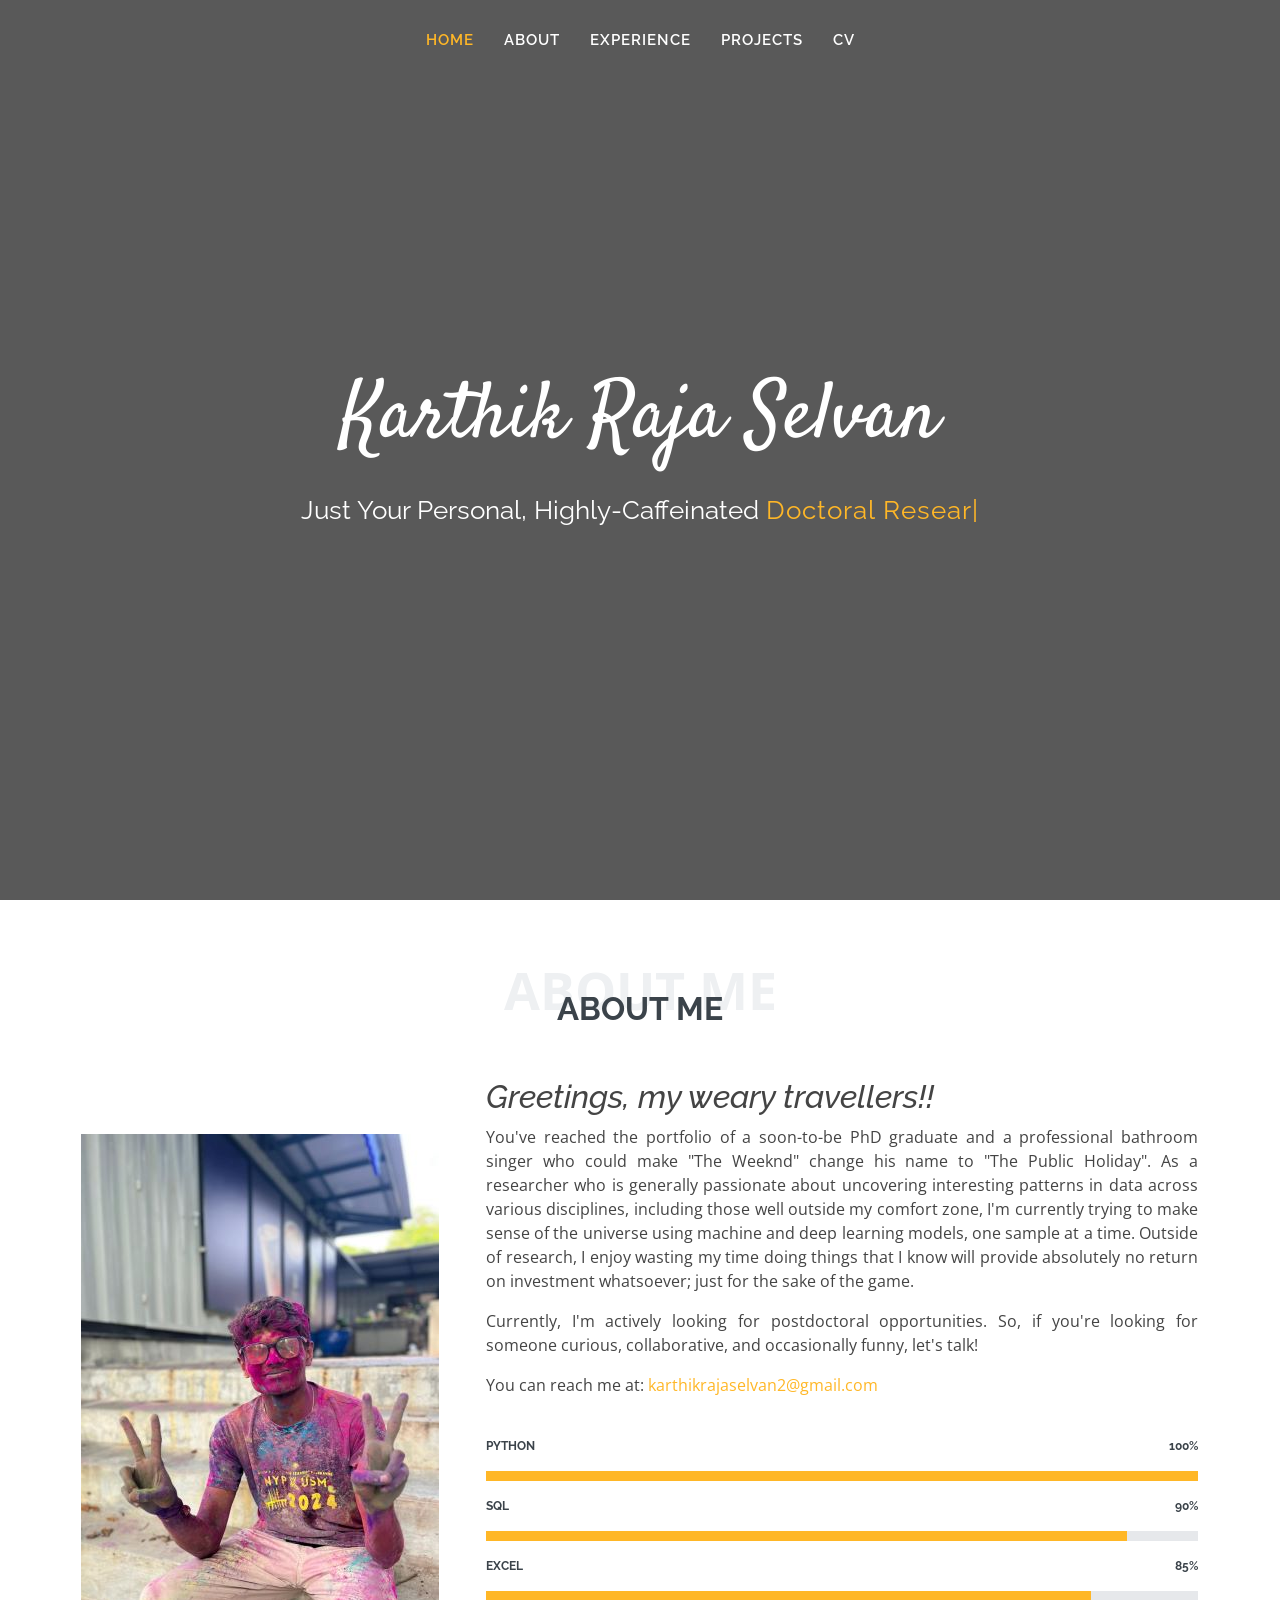
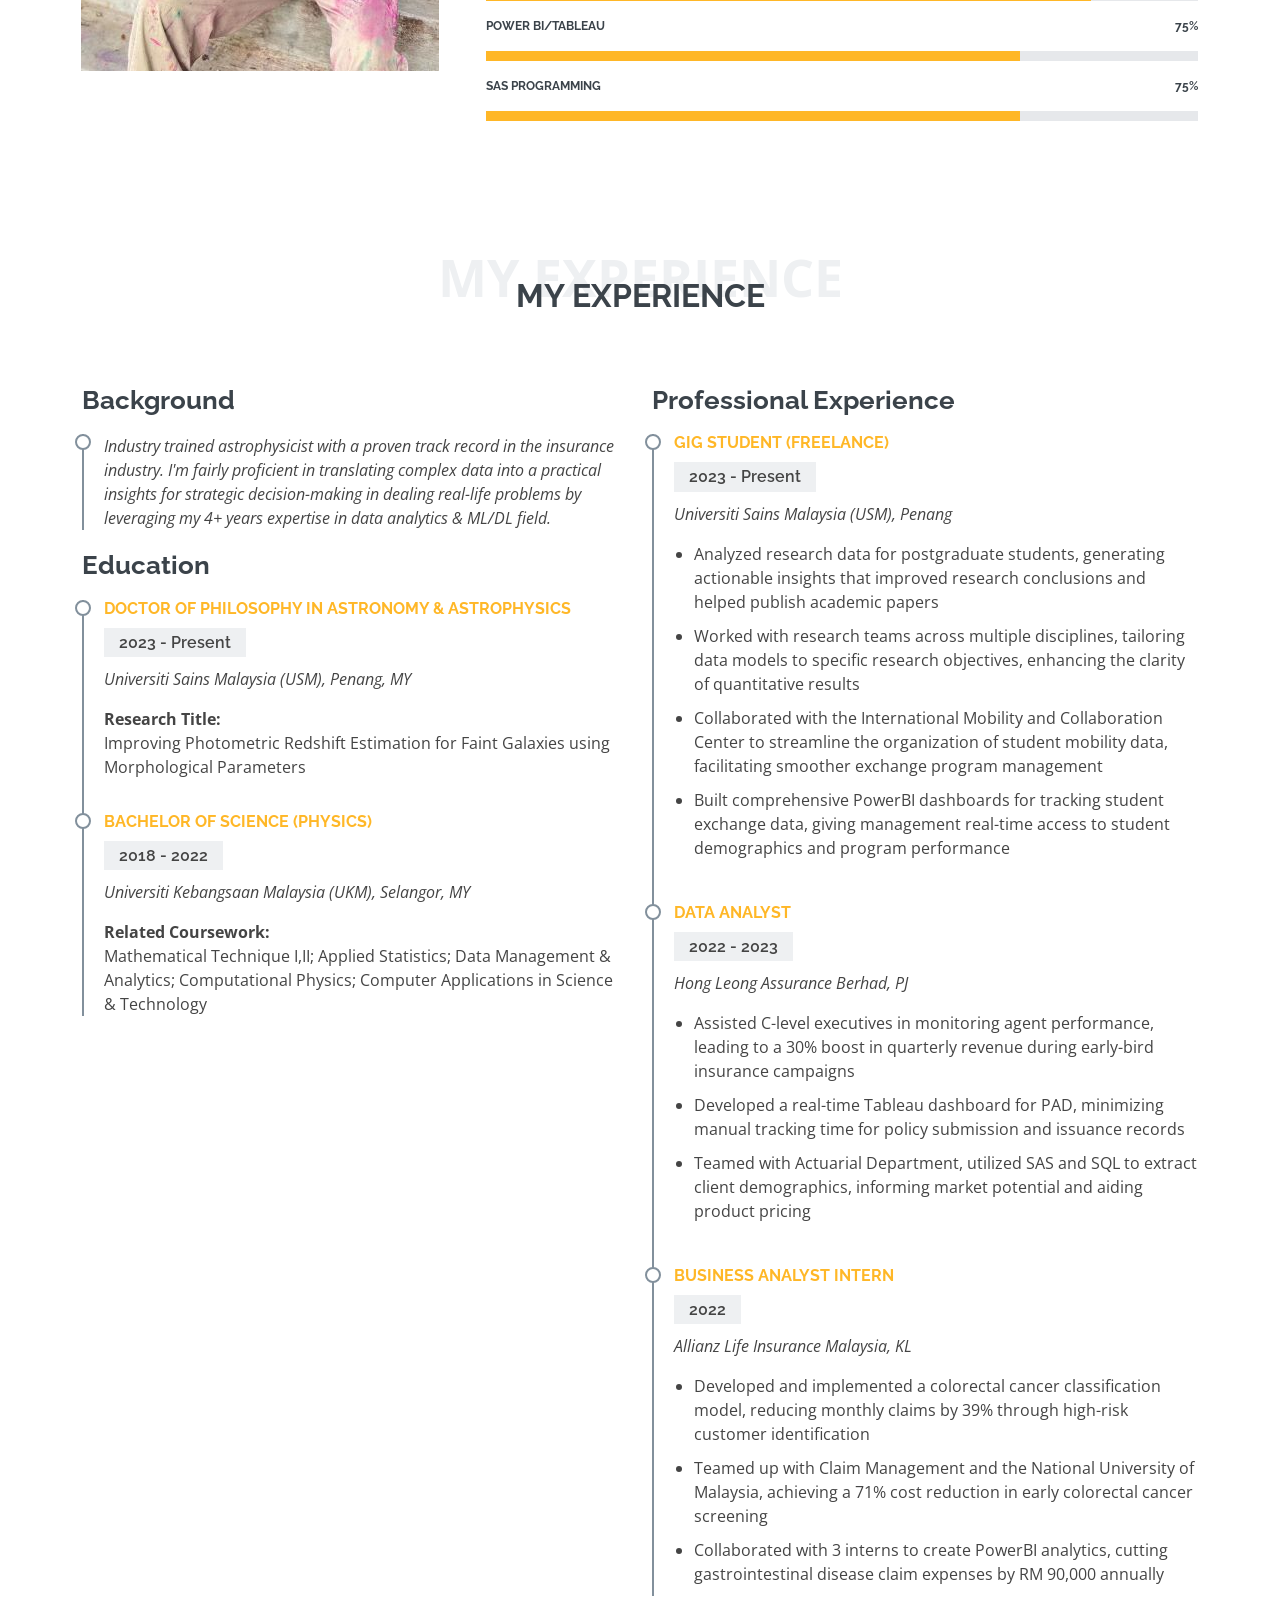
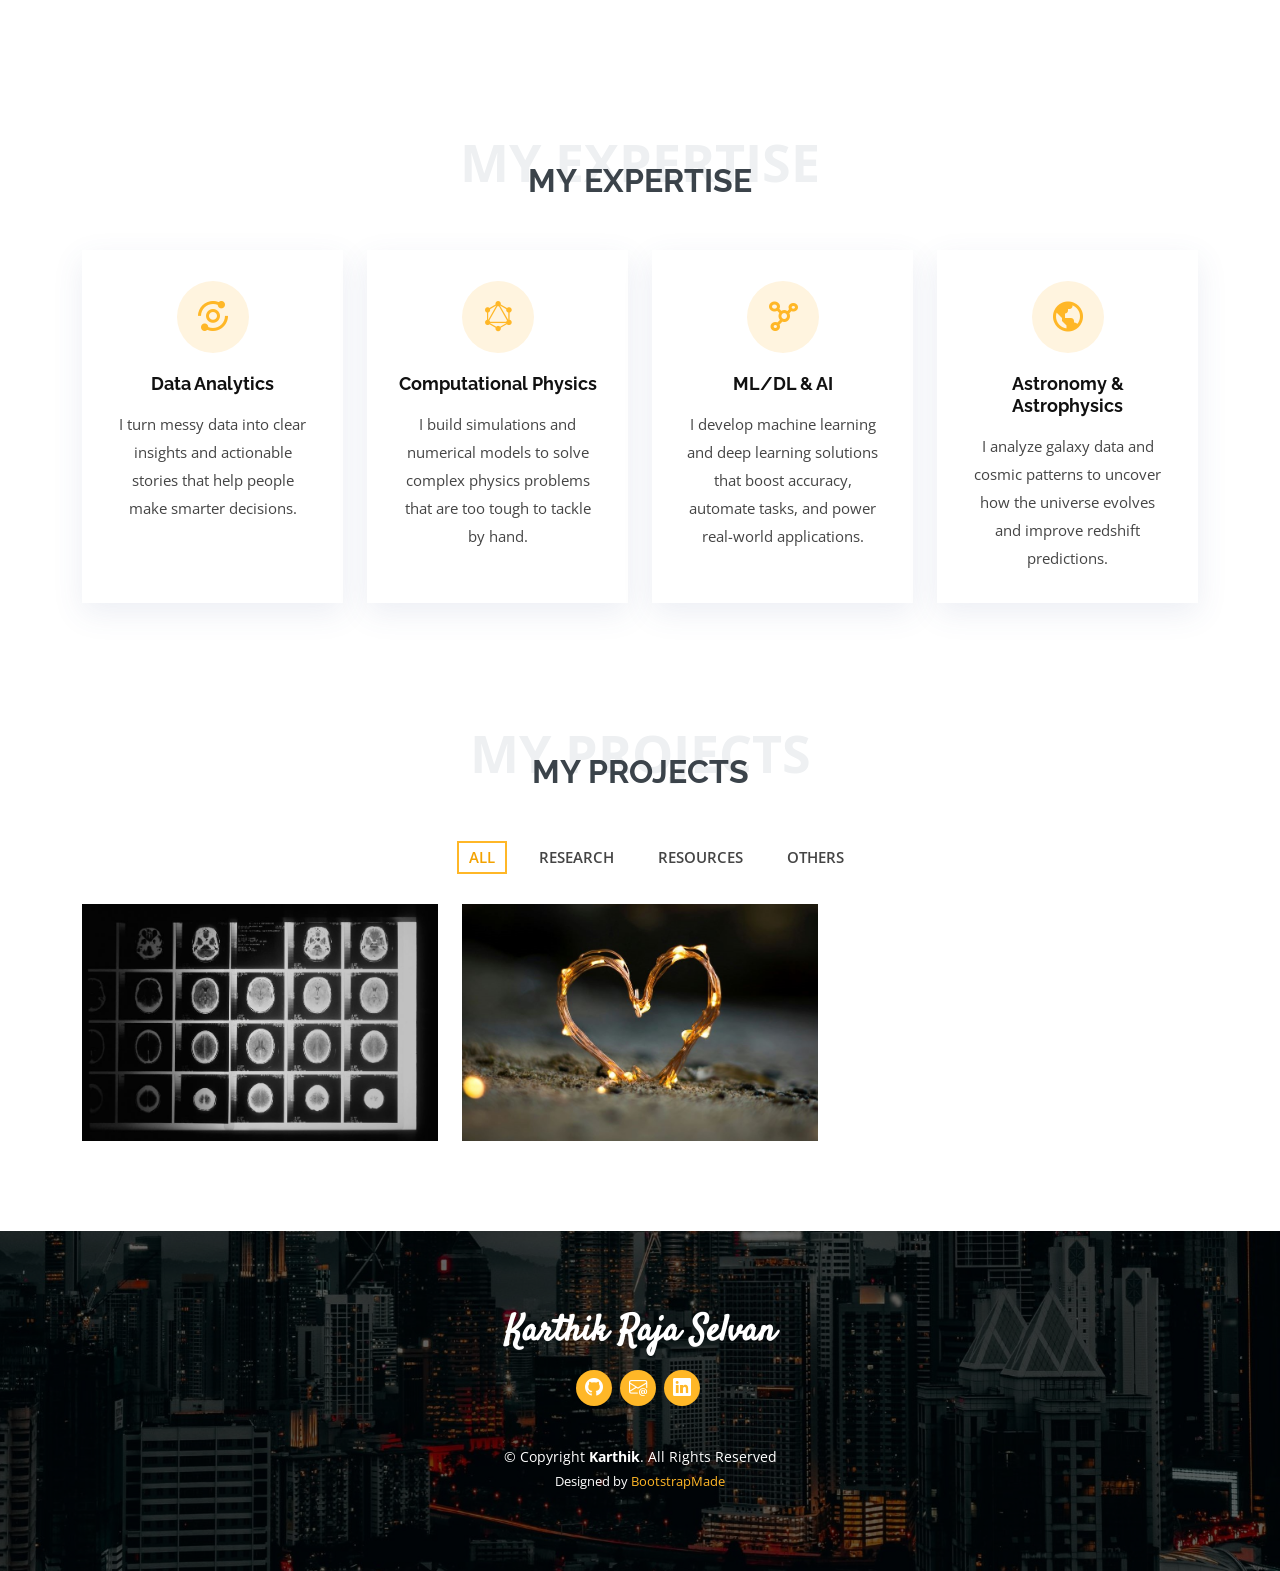
==== index.html @ 3ad4bace "Update index.html" ====
<!DOCTYPE html>
<html lang="en">
<meta charset="UTF-8">

<head>
  <meta charset="utf-8">
  <meta content="width=device-width, initial-scale=1.0" name="viewport">
  <meta name="google-site-verification" content="bXia03rwa2r6gpHGed2LLjZ5F0Co2Wln8gBYJdoSQDE" />

  <title>Karthik Raja Selvan</title>
  <meta name="description" content="Malaysian-born data scientist and astrostatistician specialising in data analysis, machine learning, and numerical modelling across scientific disciplines, particularly astrophysics and cosmology. Explore my research, scientific projects, and current work here.">
  <meta name="author" content="Karthik Raja Selvan">
  <meta name="robots" content="index, follow">

  <link rel="canonical" href="https://karthikraja-selvan.github.io/">
  <meta property="og:title" content="Karthik Raja Selvan | Personal Portfolio">
  <meta property="og:description" content="Explore the research, projects, and professional portfolio of Karthik Raja Selvan.">
  <meta property="og:url" content="https://karthikraja-selvan.github.io/">
  <meta property="og:type" content="website">
  <script type="application/ld+json">
    {
      "@context": "https://schema.org",
      "@type": "Person",
      "name": "Karthik Raja Selvan",
      "url": "https://karthikraja-selvan.github.io/",
      "jobTitle": "Astrophysicist and Data Scientist",
      "description": "Astrophysicist and data scientist specialising in photometric redshift estimation, machine learning, astronomy, and data analytics.",
      "affiliation": {
        "@type": "Organization",
        "name": "Universiti Sains Malaysia"
      },
      "sameAs": ["https://www.linkedin.com/in/karthikrajaselvan/", "https://github.com/KarthikRaja-Selvan"]
    }
  </script>

  <!-- Favicons -->
  <link href="assets/img/favicon.png" rel="icon">
  <link href="assets/img/apple-touch-icon.png" rel="apple-touch-icon">

  <!-- Google Fonts -->
  <link href="https://fonts.googleapis.com/css?family=Open+Sans:300,300i,400,400i,600,600i,700,700i|Raleway:300,300i,400,400i,500,500i,600,600i,700,700i|Satisfy" rel="stylesheet">

  <!-- Vendor CSS Files -->
  <link href="assets/vendor/bootstrap/css/bootstrap.min.css" rel="stylesheet">
  <link href="assets/vendor/bootstrap-icons/bootstrap-icons.css" rel="stylesheet">
  <link href="assets/vendor/boxicons/css/boxicons.min.css" rel="stylesheet">
  <link href="assets/vendor/glightbox/css/glightbox.min.css" rel="stylesheet">
  <link href="assets/vendor/swiper/swiper-bundle.min.css" rel="stylesheet">

  <!-- Template Main CSS File -->
  <link href="assets/css/style.css" rel="stylesheet">

  <!-- =======================================================
  * Template Name: Laura
  * Updated: Sep 18 2023 with Bootstrap v5.3.2
  * Template URL: https://bootstrapmade.com/laura-free-creative-bootstrap-theme/
  * Author: BootstrapMade.com
  * License: https://bootstrapmade.com/license/
  ======================================================== -->
</head>

<body>

  <!-- ======= Header ======= -->
  <header id="header" class="fixed-top d-flex justify-content-center align-items-center header-transparent">

    <nav id="navbar" class="navbar">
      <ul>
        <li><a class="nav-link scrollto active" href="#hero">Home</a></li>
        <li><a class="nav-link scrollto" href="#about">About</a></li>
        <li><a class="nav-link scrollto" href="#resume">Experience</a></li>
        <li><a class="nav-link scrollto " href="#portfolio">Projects</a></li>
        <li><a class="nav-link scrollto" href="forms/Karthik_Raja_Selvan-Academic_CV.pdf" target="_blank">CV</a></li>
        <!--<li class="dropdown"><a href="#"><span>Drop Down</span> <i class="bi bi-chevron-down"></i></a>
          <ul>
            <li><a href="#">Drop Down 1</a></li>
            <li class="dropdown"><a href="#"><span>Deep Drop Down</span> <i class="bi bi-chevron-right"></i></a>
              <ul>
                <li><a href="#">Deep Drop Down 1</a></li>
                <li><a href="#">Deep Drop Down 2</a></li>
                <li><a href="#">Deep Drop Down 3</a></li>
                <li><a href="#">Deep Drop Down 4</a></li>
                <li><a href="#">Deep Drop Down 5</a></li>
              </ul>
            </li>
            <li><a href="#">Drop Down 2</a></li>
            <li><a href="#">Drop Down 3</a></li>
            <li><a href="#">Drop Down 4</a></li>
          </ul>
        </li>-->
        <!--<li><a class="nav-link scrollto" href="#contact">Contact</a></li>-->
      </ul>
      <i class="bi bi-list mobile-nav-toggle"></i>
    </nav><!-- .navbar -->

  </header><!-- End Header -->

  <!-- ======= Hero Section ======= -->
  <section id="hero">
    <div class="hero-container">
      <h1>Karthik Raja Selvan</h1>
      <p>Just Your Personal, Highly-Caffeinated <span class="typed" data-typed-items="Doctoral Researcher, Data Scientist"></span></p>
      <!--<a href="#contact" class="btn-get-started scrollto">Contact Me</a>-->
      <!--<a href="#about" class="btn-scroll scrollto" title="Scroll Down"><i class="bx bx-chevron-down"></i></a>-->
    </div>
  </section><!-- End Hero -->

  <main id="main">

    <!-- ======= About Me Section ======= -->
    <section id="about" class="about">
      <div class="container">

        <div class="section-title">
          <span>About Me</span>
          <h2>About Me</h2>
          <!--<p>Just a slice of my "Life of Pie"</p>-->
        </div>

        <div class="row">
          <div class="image col-lg-4 d-flex align-items-stretch justify-content-center justify-content-lg-start"></div>
          <div class="col-lg-8 d-flex flex-column align-items-stretch">
            <div class="content ps-lg-4 d-flex flex-column justify-content-center">
              <!--<div class="row">
                <div class="col-lg-6">
                  <ul>
                    <li><i class="bi bi-chevron-right"></i> <strong>Name:</strong> <span>Laura Thomso</span></li>
                    <li><i class="bi bi-chevron-right"></i> <strong>Website:</strong> <span>www.example.com</span></li>
                    <li><i class="bi bi-chevron-right"></i> <strong>Phone:</strong> <span>+123 456 7890</span></li>
                    <li><i class="bi bi-chevron-right"></i> <strong>City:</strong> <span>New York, USA</span></li>
                  </ul>
                </div>
                <div class="col-lg-6">
                  <ul>
                    <li><i class="bi bi-chevron-right"></i> <strong>Age:</strong> <span>30</span></li>
                    <li><i class="bi bi-chevron-right"></i> <strong>Degree:</strong> <span>Master</span></li>
                    <li><i class="bi bi-chevron-right"></i> <strong>PhEmailone:</strong> <span>email@example.com</span></li>
                    <li><i class="bi bi-chevron-right"></i> <strong>Freelance:</strong> <span>Available</span></li>
                  </ul>
                </div>
              </div>-->
              <div style="text-align: justify;">
                <h2 style="text-align: left; font-style: italic;">Greetings, my weary travellers!!</h2>
                <p>
                  You've reached the portfolio of a soon-to-be PhD graduate and a professional bathroom singer who could make "The Weeknd" change his name to "The Public Holiday". 
                  As a researcher who is generally passionate about uncovering interesting patterns in data across various disciplines, including those well outside my comfort zone, 
                  I'm currently trying to make sense of the universe using machine and deep learning models, one sample at a time. 
                  Outside of research, I enjoy wasting my time doing things that I know will provide absolutely no return on investment whatsoever; just for the sake of the game.
                </p>
                
                <p>
                  Currently, I'm actively looking for postdoctoral opportunities. So, if you're looking for someone curious, collaborative, and occasionally funny, let's talk!
                </p>
                
                <p>
                  You can reach me at:
                  <a href="mailto:karthikrajaselvan2@gmail.com">
                    karthikrajaselvan2@gmail.com
                  </a>
                </p>
              </div>
              <!--<div class="row mt-n4">
                <div class="col-md-6 mt-5 d-md-flex align-items-md-stretch">
                  <div class="count-box">
                    <i class="bi bi-emoji-smile" style="color: #20b38e;"></i>
                    <span data-purecounter-start="0" data-purecounter-end="232" data-purecounter-duration="1" class="purecounter"></span>
                    <p><strong>Happy Clients</strong> consequuntur voluptas nostrum aliquid ipsam architecto ut.</p>
                  </div>
                </div>

                <div class="col-md-6 mt-5 d-md-flex align-items-md-stretch">
                  <div class="count-box">
                    <i class="bi bi-journal-richtextr" style="color: #8a1ac2;"></i>
                    <span data-purecounter-start="0" data-purecounter-end="521" data-purecounter-duration="1" class="purecounter"></span>
                    <p><strong>Projects</strong> adipisci atque cum quia aspernatur totam laudantium et quia dere tan</p>
                  </div>
                </div>

                <div class="col-md-6 mt-5 d-md-flex align-items-md-stretch">
                  <div class="count-box">
                    <i class="bi bi-clock" style="color: #2cbdee;"></i>
                    <span data-purecounter-start="0" data-purecounter-end="18" data-purecounter-duration="1" class="purecounter"></span>
                    <p><strong>Years of experience</strong> aut commodi quaerat modi aliquam nam ducimus aut voluptate non vel</p>
                  </div>
                </div>

                <div class="col-md-6 mt-5 d-md-flex align-items-md-stretch">
                  <div class="count-box">
                    <i class="bi bi-award" style="color: #ffb459;"></i>
                    <span data-purecounter-start="0" data-purecounter-end="16" data-purecounter-duration="1" class="purecounter"></span>
                    <p><strong>Awards</strong> rerum asperiores dolor alias quo reprehenderit eum et nemo pad der</p>
                  </div>
                </div>
              </div>-->
            </div><!-- End .content-->

            <div class="skills-content ps-lg-4">
              <div class="progress">
                <span class="skill">Python <i class="val">100%</i></span>
                <div class="progress-bar-wrap">
                  <div class="progress-bar" role="progressbar" aria-valuenow="100" aria-valuemin="0" aria-valuemax="100"></div>
                </div>
              </div>

              <div class="progress">
                <span class="skill">SQL <i class="val">90%</i></span>
                <div class="progress-bar-wrap">
                  <div class="progress-bar" role="progressbar" aria-valuenow="90" aria-valuemin="0" aria-valuemax="100"></div>
                </div>
              </div>

              <div class="progress">
                <span class="skill">Excel <i class="val">85%</i></span>
                <div class="progress-bar-wrap">
                  <div class="progress-bar" role="progressbar" aria-valuenow="85" aria-valuemin="0" aria-valuemax="100"></div>
                </div>
              </div>

              <div class="progress">
                <span class="skill">Power BI/Tableau <i class="val">75%</i></span>
                <div class="progress-bar-wrap">
                  <div class="progress-bar" role="progressbar" aria-valuenow="75" aria-valuemin="0" aria-valuemax="100"></div>
                </div>
              </div>

              <div class="progress">
                <span class="skill">SAS Programming <i class="val">75%</i></span>
                <div class="progress-bar-wrap">
                  <div class="progress-bar" role="progressbar" aria-valuenow="75" aria-valuemin="0" aria-valuemax="100"></div>
                </div>
              </div>
            </div>

          </div>
        </div>

      </div>
    </section><!-- End About Me Section -->

    <!-- ======= My Resume Section ======= -->
    <section id="resume" class="resume">
      <div class="container">

        <div class="section-title">
          <span>My Experience</span>
          <h2>My Experience</h2>
          <!--<p>Sit sint consectetur velit quisquam cupiditate impedit suscipit alias</p>-->
        </div>

        <div class="row">
          <div class="col-lg-6">
            <h3 class="resume-title">Background</h3>
            <div class="resume-item pb-0">
              <h4></h4>
              <p><em>Industry trained astrophysicist with a proven track record in the insurance industry.
                I'm fairly proficient in translating complex data into a practical insights for strategic decision-making 
                in dealing real-life problems by leveraging my 4+ years expertise in data analytics & ML/DL field.
              </em></p>
              <p>
              <!--<ul>
                <li>Portland par 127,Orlando, FL</li>
                <li>(123) 456-7891</li>
                <li>alice.barkley@example.com</li>
              </ul>-->
              </p>
            </div>

            <h3 class="resume-title">Education</h3>
            <div class="resume-item">
              <h4>Doctor of Philosophy in Astronomy &amp; Astrophysics</h4>
              <h5>2023 - Present</h5>
              <p><em>Universiti Sains Malaysia (USM), Penang, MY</em></p>
              <p><b>Research Title: </b><br>Improving Photometric Redshift Estimation for Faint Galaxies using Morphological Parameters</p>
            </div>
            <div class="resume-item">
              <h4>Bachelor of Science (Physics)</h4>
              <h5>2018 - 2022</h5>
              <p><em>Universiti Kebangsaan Malaysia (UKM), Selangor, MY</em></p>
              <p><b>Related Coursework: </b><br>Mathematical Technique I,II; Applied Statistics; Data Management & Analytics; Computational Physics; Computer Applications in Science & Technology</p>
            </div>
          </div>
          <div class="col-lg-6">
            <h3 class="resume-title">Professional Experience</h3>
            <div class="resume-item">
              <h4>Gig Student (Freelance)</h4>
              <h5>2023 - Present</h5>
              <p><em>Universiti Sains Malaysia (USM), Penang</em></p>
              <p>
              <ul>
                <li>Analyzed research data for postgraduate students, generating actionable insights that improved research conclusions and helped publish academic papers</li>
                <li>Worked with research teams across multiple disciplines, tailoring data models to specific research objectives, enhancing the clarity of quantitative results</li>
                <li>Collaborated with the International Mobility and Collaboration Center to streamline the organization of student mobility data, facilitating smoother exchange program management</li>
                <li>Built comprehensive PowerBI dashboards for tracking student exchange data, giving management real-time access to student demographics and program performance</li>
              </ul>
              </p>
            </div>
            <div class="resume-item">
              <h4>Data Analyst</h4>
              <h5>2022 - 2023</h5>
              <p><em>Hong Leong Assurance Berhad, PJ</em></p>
              <p>
              <ul>
                <li>Assisted C-level executives in monitoring agent performance, leading to a 30% boost in quarterly revenue during early-bird insurance campaigns</li>
                <li>Developed a real-time Tableau dashboard for PAD, minimizing manual tracking time for policy submission and issuance records</li>
                <li>Teamed with Actuarial Department, utilized SAS and SQL to extract client demographics, informing market potential and aiding product pricing</li>
                <!--<li>Oversee the efficient use of production project budgets ranging from $2,000 - $25,000</li>-->
              </ul>
              </p>
            </div>
            <div class="resume-item">
              <h4>Business Analyst Intern</h4>
              <h5>2022</h5>
              <p><em>Allianz Life Insurance Malaysia, KL</em></p>
              <p>
              <ul>
                <li>Developed and implemented a colorectal cancer classification model, reducing monthly claims by 39% through high-risk customer identification</li>
                <li>Teamed up with Claim Management and the National University of Malaysia, achieving a 71% cost reduction in early colorectal cancer screening</li>
                <li>Collaborated with 3 interns to create PowerBI analytics, cutting gastrointestinal disease claim expenses by RM 90,000 annually</li>
                <!--<li>Created 4+ design presentations and proposals a month for clients and account managers</li>-->
              </ul>
              </p>
            </div>
          </div>
        </div>

      </div>
    </section><!-- End My Resume Section -->

    <!-- ======= My Services Section ======= -->
    <section id="services" class="services">
      <div class="container">

        <div class="section-title">
          <span>My Expertise</span>
          <h2>My Expertise</h2>
          <!--<p>What do I Offer?</p>-->
        </div>

        <div class="row">
          <div class="col-md-6 col-lg-3 d-flex align-items-stretch mb-5 mb-lg-0">
            <div class="icon-box">
              <div class="icon"><i class="bx bx-analyse"></i></div> 
              <h4 class="title"><a href="">Data Analytics</a></h4>
              <p class="description">I turn messy data into clear insights and actionable stories that help people make smarter decisions.</p>
            </div>
          </div>

          <div class="col-md-6 col-lg-3 d-flex align-items-stretch mb-5 mb-lg-0">
            <div class="icon-box">
              <div class="icon"><i class="bx bxl-graphql"></i></div>
              <h4 class="title"><a href="">Computational Physics </a></h4>
              <p class="description">I build simulations and numerical models to solve complex physics problems that are too tough to tackle by hand.</p>
            </div>
          </div>

          <div class="col-md-6 col-lg-3 d-flex align-items-stretch mb-5 mb-lg-0">
            <div class="icon-box">
              <div class="icon"><i class="bx bx-network-chart"></i></div>
              <h4 class="title"><a href="">ML/DL & AI</a></h4>
              <p class="description">I develop machine learning and deep learning solutions that boost accuracy, automate tasks, and power real-world applications.</p>
            </div>
          </div>

          <div class="col-md-6 col-lg-3 d-flex align-items-stretch mb-5 mb-lg-0">
            <div class="icon-box">
              <div class="icon"><i class="bx bx-world"></i></div>
              <h4 class="title"><a href="">Astronomy & Astrophysics</a></h4>
              <p class="description">I analyze galaxy data and cosmic patterns to uncover how the universe evolves and improve redshift predictions.</p>
            </div>
          </div>

        </div>

      </div>
    </section><!-- End My Services Section -->

   
    <!-- ======= My Portfolio Section ======= -->
    <section id="portfolio" class="portfolio">
      <div class="container">

        <div class="section-title">
          <span>My Projects</span>
          <h2>My Projects</h2>
          <!--<p>Take a look at my recent work</p>-->
        </div>

        <ul id="portfolio-flters" class="d-flex justify-content-center">
          <li data-filter="*" class="filter-active">All</li>
          <li data-filter=".filter-research">Research</li>
          <li data-filter=".filter-ml">Resources</li>
          <!--<li data-filter=".filter-dashboard">Dashboard</li>-->
          <li data-filter=".filter-fun">Others</li>
        </ul>

        <div class="row portfolio-container">

          <div class="col-lg-4 col-md-6 portfolio-item filter-research">
            <div class="portfolio-img"><img src="assets/img/portfolio/colorectal_cancer.jpg" class="img-fluid" alt=""></div>
            <div class="portfolio-info"><a href="assets/documents/Colorectal_cancer_Allianz_project.pdf" target="_blank">
              <h4>Colorectal Cancer Detection</h4>
              <p>This is the report/presentation slide of my project I did at Allianz as a data science intern and won the "Best Presentation" award from the CEO of Allianz Life Insurance.</p>
            </a>
            </div>
          </div>

          <!--<div class="col-lg-4 col-md-6 portfolio-item filter-research">
            <div class="portfolio-img"><img src="assets/img/portfolio/galaxy.jpg" class="img-fluid" alt=""></div>
            <div class="portfolio-info"><a href="https://github.com/KarthikRaja-Selvan/Photo-z-Estimation-on-SDSS-MGS" target="_blank">
              <h4>Photo-z Estimation on SDSS MGS Data</h4>
              <p>Photo-z estimation using SDSS galaxy data with RandomForest, exploring bands, magnitude errors, and morphology.</p>
            </a>
            </div>
          </div>

          <div class="col-lg-4 col-md-6 portfolio-item filter-dashboard">
            <div class="portfolio-img"><img src="assets/img/portfolio/hr.jpg" class="img-fluid" alt=""></div>
            <div class="portfolio-info"><a href="https://github.com/KarthikRaja-Selvan/IBM-HR-Analytics-Employee-Attrition-Performance" target="_blank">
              <h4>IBM HR Analytics Employee Attrition & Performance</h4>
              <p>Developed an Excel dashboard analyzing employee attrition using IBM HR Analytics dataset from Kaggle.</p>
            </a>
            </div>
          </div>

          <div class="col-lg-4 col-md-6 portfolio-item filter-ml">
            <div class="portfolio-img"><img src="assets/img/portfolio/monet.jpg" class="img-fluid" alt=""></div>
            <div class="portfolio-info"><a href="https://github.com/KarthikRaja-Selvan/MonetGAN" target="_blank">
              <h4>MonetGAN: Monet-esque Masterpieces with CycleGAN</h4>
              <p>Developed a CycleGAN model that transforms ordinary images into stunning Monet-style paintings.</p>
            </a>
            </div>
          </div>-->

          <div class="col-lg-4 col-md-6 portfolio-item filter-fun">
            <div class="portfolio-img"><img src="assets/img/portfolio/myvalentine.jpg" class="img-fluid" alt=""></div>
            <div class="portfolio-info"><a href="https://rawcdn.githack.com/KarthikRaja-Selvan/myvalentine/c1f522cc73ea207ccf0f157c1602349a24655e78/index.html" target="_blank">
              <h4>My Valentine</h4>
              <p>I've meticulously cloned this website to impress my crush on Valentine's Day. She loved the website (but not me &#128546)</p>
            </a>
            </div>
          </div>

          <!--<div class="col-lg-4 col-md-6 portfolio-item filter-web">
            <div class="portfolio-img"><img src="assets/img/portfolio/myvalentine.jpg" class="img-fluid" alt=""></div>
            <div class="portfolio-info"><a href="https://shorturl.at/ID51" target="_blank">
              <h4>My Valentine</h4>
              <p>Inspired from @mewtru, I've meticulously cloned this website to impress my crush on Valentine's day. Long story short, she loved the website (but not me &#128546)</p>
            </a>
            </div>
          </div>-->

          <!--<div class="col-lg-4 col-md-6 portfolio-item filter-web">
            <div class="portfolio-img"><img src="assets/img/portfolio/portfolio-5.jpg" class="img-fluid" alt=""></div>
            <div class="portfolio-info">
              <h4>Web 2</h4>
              <p>Web</p>
              <a href="assets/img/portfolio/portfolio-5.jpg" data-gallery="portfolioGallery" class="portfolio-lightbox preview-link" title="Web 2"><i class="bx bx-plus"></i></a>
              <a href="portfolio-details.html" class="details-link" title="More Details"><i class="bx bx-link"></i></a>
            </div>
          </div>-->

          <!--<div class="col-lg-4 col-md-6 portfolio-item filter-app">
            <div class="portfolio-img"><img src="assets/img/portfolio/portfolio-6.jpg" class="img-fluid" alt=""></div>
            <div class="portfolio-info">
              <h4>App 3</h4>
              <p>App</p>
              <a href="assets/img/portfolio/portfolio-6.jpg" data-gallery="portfolioGallery" class="portfolio-lightbox preview-link" title="App 3"><i class="bx bx-plus"></i></a>
              <a href="portfolio-details.html" class="details-link" title="More Details"><i class="bx bx-link"></i></a>
            </div>
          </div>-->

          <!--<div class="col-lg-4 col-md-6 portfolio-item filter-card">
            <div class="portfolio-img"><img src="assets/img/portfolio/portfolio-7.jpg" class="img-fluid" alt=""></div>
            <div class="portfolio-info">
              <h4>Card 1</h4>
              <p>Card</p>
              <a href="assets/img/portfolio/portfolio-7.jpg" data-gallery="portfolioGallery" class="portfolio-lightbox preview-link" title="Card 1"><i class="bx bx-plus"></i></a>
              <a href="portfolio-details.html" class="details-link" title="More Details"><i class="bx bx-link"></i></a>
            </div>
          </div>-->

          <!--<div class="col-lg-4 col-md-6 portfolio-item filter-card">
            <div class="portfolio-img"><img src="assets/img/portfolio/portfolio-8.jpg" class="img-fluid" alt=""></div>
            <div class="portfolio-info">
              <h4>Card 3</h4>
              <p>Card</p>
              <a href="assets/img/portfolio/portfolio-8.jpg" data-gallery="portfolioGallery" class="portfolio-lightbox preview-link" title="Card 3"><i class="bx bx-plus"></i></a>
              <a href="portfolio-details.html" class="details-link" title="More Details"><i class="bx bx-link"></i></a>
            </div>
          </div>-->

          <!--<div class="col-lg-4 col-md-6 portfolio-item filter-web">
            <div class="portfolio-img"><img src="assets/img/portfolio/portfolio-9.jpg" class="img-fluid" alt=""></div>
            <div class="portfolio-info">
              <h4>Web 3</h4>
              <p>Web</p>
              <a href="assets/img/portfolio/portfolio-9.jpg" data-gallery="portfolioGallery" class="portfolio-lightbox preview-link" title="Web 3"><i class="bx bx-plus"></i></a>
              <a href="portfolio-details.html" class="details-link" title="More Details"><i class="bx bx-link"></i></a>
            </div>
          </div>-->

        </div>

      </div>
    </section><!-- End My Portfolio Section -->

     <!-- ======= Testimonials Section ======= 
     <section id="testimonials" class="testimonials">
      <div class="container position-relative">

        <div class="testimonials-slider swiper" data-aos="fade-up" data-aos-delay="100">
          <div class="swiper-wrapper">-->

            <!--<div class="swiper-slide">
              <div class="testimonial-item">
                <img src="assets/img/testimonials/testimonials-1.jpg" class="testimonial-img" alt="">
                <h3>Saul Goodman</h3>
                <h4>Ceo &amp; Founder</h4>
                <p>
                  <i class="bx bxs-quote-alt-left quote-icon-left"></i>
                  Proin iaculis purus consequat sem cure digni ssim donec porttitora entum suscipit rhoncus. Accusantium quam, ultricies eget id, aliquam eget nibh et. Maecen aliquam, risus at semper.
                  <i class="bx bxs-quote-alt-right quote-icon-right"></i>
                </p>
              </div>
            </div> End testimonial item -->

            <!--<div class="swiper-slide">
              <div class="testimonial-item">
                <img src="assets/img/testimonials/testimonials-2.jpg" class="testimonial-img" alt="">
                <h3>Sara Wilsson</h3>
                <h4>Designer</h4>
                <p>
                  <i class="bx bxs-quote-alt-left quote-icon-left"></i>
                  Export tempor illum tamen malis malis eram quae irure esse labore quem cillum quid cillum eram malis quorum velit fore eram velit sunt aliqua noster fugiat irure amet legam anim culpa.
                  <i class="bx bxs-quote-alt-right quote-icon-right"></i>
                </p>
              </div>
            </div> End testimonial item -->

            <!--<div class="swiper-slide">
              <div class="testimonial-item">
                <img src="assets/img/testimonials/testimonials-3.jpg" class="testimonial-img" alt="">
                <h3>Jena Karlis</h3>
                <h4>Store Owner</h4>
                <p>
                  <i class="bx bxs-quote-alt-left quote-icon-left"></i>
                  Enim nisi quem export duis labore cillum quae magna enim sint quorum nulla quem veniam duis minim tempor labore quem eram duis noster aute amet eram fore quis sint minim.
                  <i class="bx bxs-quote-alt-right quote-icon-right"></i>
                </p>
              </div>
            </div> End testimonial item -->

            <!--<div class="swiper-slide">
              <div class="testimonial-item">
                <img src="assets/img/testimonials/testimonials-4.jpg" class="testimonial-img" alt="">
                <h3>Matt Brandon</h3>
                <h4>Freelancer</h4>
                <p>
                  <i class="bx bxs-quote-alt-left quote-icon-left"></i>
                  Fugiat enim eram quae cillum dolore dolor amet nulla culpa multos export minim fugiat minim velit minim dolor enim duis veniam ipsum anim magna sunt elit fore quem dolore labore illum veniam.
                  <i class="bx bxs-quote-alt-right quote-icon-right"></i>
                </p>
              </div>
            </div> End testimonial item -->

            <!--<div class="swiper-slide">
              <div class="testimonial-item">
                <img src="assets/img/testimonials/testimonials-5.jpg" class="testimonial-img" alt="">
                <h3>John Larson</h3>
                <h4>Entrepreneur</h4>
                <p>
                  <i class="bx bxs-quote-alt-left quote-icon-left"></i>
                  Quis quorum aliqua sint quem legam fore sunt eram irure aliqua veniam tempor noster veniam enim culpa labore duis sunt culpa nulla illum cillum fugiat legam esse veniam culpa fore nisi cillum quid.
                  <i class="bx bxs-quote-alt-right quote-icon-right"></i>
                </p>
              </div>
            </div> End testimonial item -->

          <!--</div>
          <div class="swiper-pagination"></div>
        </div>

      </div>
    </section> End Testimonials Section -->

    <!-- ======= Pricing Section ======= 
    <section id="pricing" class="pricing">
      <div class="container">

        <div class="section-title">
          <span>Pricing</span>
          <h2>Pricing</h2>
          <p>Sit sint consectetur velit quisquam cupiditate impedit suscipit alias</p>
        </div>

        <div class="row">

          <div class="col-lg-3 col-md-6">
            <div class="box">
              <h3>Free</h3>
              <h4><sup>$</sup>0<span> / month</span></h4>
              <ul>
                <li>Aida dere</li>
                <li>Nec feugiat nisl</li>
                <li>Nulla at volutpat dola</li>
                <li class="na">Pharetra massa</li>
                <li class="na">Massa ultricies mi</li>
              </ul>
              <div class="btn-wrap">
                <a href="#" class="btn-buy">Buy Now</a>
              </div>
            </div>
          </div>

          <div class="col-lg-3 col-md-6 mt-4 mt-md-0">
            <div class="box featured">
              <h3>Business</h3>
              <h4><sup>$</sup>19<span> / month</span></h4>
              <ul>
                <li>Aida dere</li>
                <li>Nec feugiat nisl</li>
                <li>Nulla at volutpat dola</li>
                <li>Pharetra massa</li>
                <li class="na">Massa ultricies mi</li>
              </ul>
              <div class="btn-wrap">
                <a href="#" class="btn-buy">Buy Now</a>
              </div>
            </div>
          </div>

          <div class="col-lg-3 col-md-6 mt-4 mt-lg-0">
            <div class="box">
              <h3>Developer</h3>
              <h4><sup>$</sup>29<span> / month</span></h4>
              <ul>
                <li>Aida dere</li>
                <li>Nec feugiat nisl</li>
                <li>Nulla at volutpat dola</li>
                <li>Pharetra massa</li>
                <li>Massa ultricies mi</li>
              </ul>
              <div class="btn-wrap">
                <a href="#" class="btn-buy">Buy Now</a>
              </div>
            </div>
          </div>

          <div class="col-lg-3 col-md-6 mt-4 mt-lg-0">
            <div class="box">
              <span class="advanced">Advanced</span>
              <h3>Ultimate</h3>
              <h4><sup>$</sup>49<span> / month</span></h4>
              <ul>
                <li>Aida dere</li>
                <li>Nec feugiat nisl</li>
                <li>Nulla at volutpat dola</li>
                <li>Pharetra massa</li>
                <li>Massa ultricies mi</li>
              </ul>
              <div class="btn-wrap">
                <a href="#" class="btn-buy">Buy Now</a>
              </div>
            </div>
          </div>

        </div>

      </div>
    </section>--><!-- End Pricing Section -->

    <!-- ======= Contact Me Section ======= 
    <section id="contact" class="contact">
      <div class="container">

        <div class="section-title">
          <span>Contact Me</span>
          <h2>Contact Me</h2>
          <p>Sit sint consectetur velit quisquam cupiditate impedit suscipit alias</p>
        </div>

        <div class="row">

          <div class="col-lg-6">

            <div class="row">
              <div class="col-md-12">
                <div class="info-box">
                  <i class="bx bx-share-alt"></i>
                  <h3>Social Profiles</h3>
                  <div class="social-links">
                    <a href="#" class="twitter"><i class="bi bi-twitter"></i></a>
                    <a href="#" class="facebook"><i class="bi bi-facebook"></i></a>
                    <a href="#" class="instagram"><i class="bi bi-instagram"></i></a>
                    <a href="#" class="google-plus"><i class="bi bi-skype"></i></a>
                    <a href="#" class="linkedin"><i class="bi bi-linkedin"></i></a>
                  </div>
                </div>
              </div>
              <div class="col-md-6">
                <div class="info-box mt-4">
                  <i class="bx bx-envelope"></i>
                  <h3>Email Me</h3>
                  <p>contact@example.com</p>
                </div>
              </div>
              <div class="col-md-6">
                <div class="info-box mt-4">
                  <i class="bx bx-phone-call"></i>
                  <h3>Call Me</h3>
                  <p>+1 5589 55488 55</p>
                </div>
              </div>
            </div>

          </div>-->

          <!--<div class="col-lg-6">
            <form action="forms/contact.php" method="post" role="form" class="php-email-form">
              <div class="row">
                <div class="col-md-6 form-group">
                  <input type="text" name="name" class="form-control" id="name" placeholder="Your Name" required>
                </div>
                <div class="col-md-6 form-group mt-3 mt-md-0">
                  <input type="email" class="form-control" name="email" id="email" placeholder="Your Email" required>
                </div>
              </div>
              <div class="form-group mt-3">
                <input type="text" class="form-control" name="subject" id="subject" placeholder="Subject" required>
              </div>
              <div class="form-group mt-3">
                <textarea class="form-control" name="message" rows="6" placeholder="Message" required></textarea>
              </div>
              <div class="my-3">
                <div class="loading">Loading</div>
                <div class="error-message"></div>
                <div class="sent-message">Your message has been sent. Thank you!</div>
              </div>
              <div class="text-center"><button type="submit">Send Message</button></div>
            </form>
          </div>

        </div>

      </div>
    </section>--><!-- End Contact Me Section -->

  <!--</main>--><!-- End #main -->

  <!-- ======= Footer ======= -->
  <footer id="footer">
    <div class="container">
      <h3>Karthik Raja Selvan</h3>
      <!--<p>Et aut eum quis fuga eos sunt ipsa nihil. Labore corporis magni eligendi fuga maxime saepe commodi placeat.</p>-->
      <div class="social-links">
        <!--<a href="#" class="medium"><i class="bi bi-medium"></i></a>-->
        <a href="https://github.com/KarthikRaja-Selvan" class="github"><i class="bi bi-github"></i></a>
        <!--<a href="#" class="instagram"><i class="bi bi-instagram"></i></a>-->
        <!--<a href="#" class="whatsapp_channel"><i class="bi bi-whatsapp"></i></a>-->
        <a href="mailto:karthikraja@student.usm.my" class="outlook"><i class="bi bi-envelope-at"></i></a>
        <a href="https://www.linkedin.com/in/karthikrajaselvan/" class="linkedin"><i class="bi bi-linkedin"></i></a>
      </div>
      <div class="copyright">
        &copy; Copyright <strong><span>Karthik</span></strong>. All Rights Reserved
      </div>
      <div class="credits">
        <!-- All the links in the footer should remain intact. -->
        <!-- You can delete the links only if you purchased the pro version. -->
        <!-- Licensing information: https://bootstrapmade.com/license/ -->
        <!-- Purchase the pro version with working PHP/AJAX contact form: https://bootstrapmade.com/laura-free-creative-bootstrap-theme/ -->
        Designed by <a href="https://bootstrapmade.com/">BootstrapMade</a>
      </div>
    </div>
  </footer><!-- End Footer -->

  <a href="#" class="back-to-top d-flex align-items-center justify-content-center"><i class="bi bi-arrow-up-short"></i></a>

  <!-- Vendor JS Files -->
  <script src="assets/vendor/purecounter/purecounter_vanilla.js"></script>
  <script src="assets/vendor/bootstrap/js/bootstrap.bundle.min.js"></script>
  <script src="assets/vendor/glightbox/js/glightbox.min.js"></script>
  <script src="assets/vendor/isotope-layout/isotope.pkgd.min.js"></script>
  <script src="assets/vendor/swiper/swiper-bundle.min.js"></script>
  <script src="assets/vendor/typed.js/typed.umd.js"></script>
  <script src="assets/vendor/waypoints/noframework.waypoints.js"></script>
  <script src="assets/vendor/php-email-form/validate.js"></script>

  <!-- Template Main JS File -->
  <script src="assets/js/main.js"></script>

</body>

</html>
---- assets/css/style.css ----
/**
* Template Name: Laura
* Updated: Sep 18 2023 with Bootstrap v5.3.2
* Template URL: https://bootstrapmade.com/laura-free-creative-bootstrap-theme/
* Author: BootstrapMade.com
* License: https://bootstrapmade.com/license/
*/

/*--------------------------------------------------------------
# General
--------------------------------------------------------------*/
body {
  font-family: "Open Sans", sans-serif;
  color: #444444;
}

a {
  color: #ffb727;
  text-decoration: none;
}

a:hover {
  color: #ffc85a;
  text-decoration: none;
}

h1,
h2,
h3,
h4,
h5,
h6 {
  font-family: "Raleway", sans-serif;
}

/*--------------------------------------------------------------
# Back to top button
--------------------------------------------------------------*/
.back-to-top {
  position: fixed;
  visibility: hidden;
  opacity: 0;
  right: 15px;
  bottom: 15px;
  z-index: 996;
  background: #ffb727;
  width: 40px;
  height: 40px;
  border-radius: 4px;
  transition: all 0.4s;
}

.back-to-top i {
  font-size: 28px;
  color: #fff;
  line-height: 0;
}

.back-to-top:hover {
  background: #ffc550;
  color: #fff;
}

.back-to-top.active {
  visibility: visible;
  opacity: 1;
}

/*--------------------------------------------------------------
# Header
--------------------------------------------------------------*/
#header {
  z-index: 997;
  transition: all 0.5s;
  height: 80px;
  background: rgba(25, 28, 31, 0.8);
}

#header.header-transparent {
  background: transparent;
}

#header.header-scrolled {
  height: 60px;
  background: rgba(25, 28, 31, 0.8);
}

/*--------------------------------------------------------------
# Navigation Menu
--------------------------------------------------------------*/
/**
* Desktop Navigation 
*/
.navbar {
  padding: 0;
}

.navbar ul {
  margin: 0;
  padding: 0;
  display: flex;
  list-style: none;
  align-items: center;
}

.navbar li {
  position: relative;
}

.navbar a,
.navbar a:focus {
  display: flex;
  align-items: center;
  justify-content: space-between;
  padding: 10px 15px;
  color: #fff;
  white-space: nowrap;
  transition: 0.3s;
  font-size: 15px; /*12px*/
  font-family: "Raleway", sans-serif;
  text-transform: uppercase;
  font-weight: 600;
  letter-spacing: 1px;
}

.navbar a i,
.navbar a:focus i {
  font-size: 12px;
  line-height: 0;
  margin-left: 5px;
}

.navbar a:hover,
.navbar .active,
.navbar .active:focus,
.navbar li:hover>a {
  color: #ffb727;
}

.navbar .dropdown ul {
  display: block;
  position: absolute;
  left: 14px;
  top: calc(100% + 30px);
  margin: 0;
  padding: 10px 0;
  z-index: 99;
  opacity: 0;
  visibility: hidden;
  background: #fff;
  box-shadow: 0px 0px 30px rgba(127, 137, 161, 0.25);
  transition: 0.3s;
  border-radius: 4px;
}

.navbar .dropdown ul li {
  min-width: 200px;
}

.navbar .dropdown ul a {
  padding: 10px 20px;
  font-size: 14px;
  text-transform: none;
  font-weight: 400;
  color: #3b434a;
  letter-spacing: 1px;
}

.navbar .dropdown ul a i {
  font-size: 12px;
}

.navbar .dropdown ul a:hover,
.navbar .dropdown ul .active:hover,
.navbar .dropdown ul li:hover>a {
  color: #ffb727;
}

.navbar .dropdown:hover>ul {
  opacity: 1;
  top: 100%;
  visibility: visible;
}

.navbar .dropdown .dropdown ul {
  top: 0;
  left: calc(100% - 30px);
  visibility: hidden;
}

.navbar .dropdown .dropdown:hover>ul {
  opacity: 1;
  top: 0;
  left: 100%;
  visibility: visible;
}

@media (max-width: 1366px) {
  .navbar .dropdown .dropdown ul {
    left: -90%;
  }

  .navbar .dropdown .dropdown:hover>ul {
    left: -100%;
  }
}

/**
* Mobile Navigation 
*/
.mobile-nav-toggle {
  color: #fff;
  font-size: 28px;
  cursor: pointer;
  display: none;
  line-height: 0;
  transition: 0.5s;
}

@media (max-width: 991px) {
  .mobile-nav-toggle {
    display: block;
  }

  .navbar ul {
    display: none;
  }
}

.navbar-mobile {
  position: fixed;
  overflow: hidden;
  top: 0;
  right: 0;
  left: 0;
  bottom: 0;
  background: rgba(36, 41, 46, 0.9);
  transition: 0.3s;
  z-index: 999;
}

.navbar-mobile .mobile-nav-toggle {
  position: absolute;
  top: 15px;
  right: 15px;
}

.navbar-mobile ul {
  display: block;
  position: absolute;
  top: 55px;
  right: 15px;
  bottom: 15px;
  left: 15px;
  padding: 10px 0;
  border-radius: 10px;
  background-color: #fff;
  overflow-y: auto;
  transition: 0.3s;
}

.navbar-mobile a,
.navbar-mobile a:focus {
  padding: 10px 20px;
  font-size: 14px;
  color: #3b434a;
}

.navbar-mobile a:hover,
.navbar-mobile .active,
.navbar-mobile li:hover>a {
  color: #ffb727;
}

.navbar-mobile .getstarted,
.navbar-mobile .getstarted:focus {
  margin: 15px;
}

.navbar-mobile .dropdown ul {
  position: static;
  display: none;
  margin: 10px 20px;
  padding: 10px 0;
  z-index: 99;
  opacity: 1;
  visibility: visible;
  background: #fff;
  box-shadow: 0px 0px 30px rgba(127, 137, 161, 0.25);
}

.navbar-mobile .dropdown ul li {
  min-width: 200px;
}

.navbar-mobile .dropdown ul a {
  padding: 10px 20px;
}

.navbar-mobile .dropdown ul a i {
  font-size: 12px;
}

.navbar-mobile .dropdown ul a:hover,
.navbar-mobile .dropdown ul .active:hover,
.navbar-mobile .dropdown ul li:hover>a {
  color: #ffb727;
}

.navbar-mobile .dropdown>.dropdown-active {
  display: block;
}

/*--------------------------------------------------------------
# Hero Section
--------------------------------------------------------------*/
#hero {
  width: 100%;
  height: 100vh;
  background: url("../img/bg.jpg") top right;
  background-size: cover;
  position: relative;
}

#hero:before {
  content: "";
  background: rgba(0, 0, 0, 0.65);
  position: absolute;
  bottom: 0;
  top: 0;
  left: 0;
  right: 0;
}

#hero .hero-container {
  position: absolute;
  bottom: 0;
  top: 0;
  left: 0;
  right: 0;
  display: flex;
  justify-content: center;
  align-items: center;
  flex-direction: column;
  padding: 0 15px;
}

#hero h1 {
  margin: 0 0 10px 0;
  font-size: 80px; /*64px*/
  font-family: "Satisfy", serif;
  color: #fff;
}

#hero h1 span {
  color: #ffb727;
  letter-spacing: 1px;
}

#hero h2 {
  color: #eee;
  margin-bottom: 50px;
  font-size: 13px;
  font-weight: 500;
  letter-spacing: 1px;
  text-transform: uppercase;
}

#hero h2 span {
  color: #ffb727;
  letter-spacing: 1px;
}

#hero p {
  color: #fff;
  margin: 15px 0 0 0;
  font-size: 26px;
  font-family: "Raleway", sans-serif;
}

#hero p span {
  color: #ffb727;
  letter-spacing: 1px;
}

#hero .btn-get-started {
  font-family: "Raleway", sans-serif;
  font-weight: 500;
  font-size: 15px;
  letter-spacing: 1px;
  display: inline-block;
  padding: 9px 35px;
  border-radius: 50px;
  transition: 0.5s;
  margin-top: 40px;
  border: 2px solid #ffb727;
  color: #fff;
}

#hero .btn-get-started:hover {
  background: #ffb727;
}

#hero .btn-scroll {
  transition: 0.4s;
  color: rgba(255, 255, 255, 0.6);
  animation: up-down 1s ease-in-out infinite alternate-reverse both;
}

#hero .btn-scroll i {
  font-size: 48px;
}

#hero .btn-scroll:hover {
  color: #ffb727;
}

@media (min-width: 1024px) {
  #hero {
    background-attachment: fixed;
  }
}

@media (max-width: 575px) {
  #hero h1 {
    font-size: 40px;
  }

  #hero h2 {
    text-align: center;
    margin-bottom: 30px;
  }

}

@keyframes up-down {
  0% {
    transform: translateY(5px);
  }

  100% {
    transform: translateY(-5px);
  }
}

/*--------------------------------------------------------------
# Sections General
--------------------------------------------------------------*/
section {
  padding: 60px 0;
}

.section-bg {
  background-color: white;
}

.section-title {
  text-align: center;
  padding: 30px 0;
  position: relative;
}

.section-title h2 {
  font-size: 32px;
  font-weight: 700;
  text-transform: uppercase;
  margin-bottom: 20px;
  padding-bottom: 0;
  color: #3b434a;
  position: relative;
  z-index: 2;
}

.section-title span {
  position: absolute;
  top: 30px;
  color: #eef0f2;
  left: 0;
  right: 0;
  z-index: 1;
  font-weight: 700;
  font-size: 52px;
  text-transform: uppercase;
  line-height: 0;
}

.section-title p {
  margin-bottom: 0;
  position: relative;
  z-index: 2;
}

@media (max-width: 575px) {
  .section-title h2 {
    font-size: 28px;
    margin-bottom: 15px;
  }

  .section-title span {
    font-size: 38px;
  }
}

/*--------------------------------------------------------------
# Breadcrumbs
--------------------------------------------------------------*/
.breadcrumbs {
  padding: 20px 0;
  background-color: #f4f5f6;
  min-height: 40px;
  margin-top: 78px;
}

@media (max-width: 992px) {
  .breadcrumbs {
    margin-top: 60px;
  }
}

.breadcrumbs h2 {
  font-size: 24px;
  font-weight: 300;
  margin: 0;
}

@media (max-width: 992px) {
  .breadcrumbs h2 {
    margin: 0 0 10px 0;
  }
}

.breadcrumbs ol {
  display: flex;
  flex-wrap: wrap;
  list-style: none;
  padding: 0;
  margin: 0;
  font-size: 14px;
}

.breadcrumbs ol li+li {
  padding-left: 10px;
}

.breadcrumbs ol li+li::before {
  display: inline-block;
  padding-right: 10px;
  color: #6c757d;
  content: "/";
}

@media (max-width: 768px) {
  .breadcrumbs .d-flex {
    display: block !important;
  }

  .breadcrumbs ol {
    display: block;
  }

  .breadcrumbs ol li {
    display: inline-block;
  }
}

/*--------------------------------------------------------------
# About Me
--------------------------------------------------------------*/
.about .content h3 {
  font-weight: 700;
  font-size: 26px;
  color: #3b434a;
  text-transform: uppercase;
}

.about .content ul {
  list-style: none;
  padding: 0;
}

.about .content ul li {
  margin-bottom: 20px;
  display: flex;
  align-items: center;
}

.about .content ul strong {
  margin-right: 10px;
}

.about .content ul i {
  font-size: 16px;
  margin-right: 5px;
  color: #ffb727;
  line-height: 0;
}

.about .content p:last-child {
  margin-bottom: 0;
}

.about .content .count-box {
  width: 100%;
}

.about .content .count-box i {
  display: block;
  font-size: 36px;
  color: #ffb727;
  float: left;
  line-height: 0;
}

.about .content .count-box span {
  font-size: 36px;
  line-height: 30px;
  display: block;
  font-weight: 700;
  color: #3b434a;
  margin-left: 50px;
}

.about .content .count-box p {
  padding: 15px 0 0 0;
  margin: 0 0 0 50px;
  font-family: "Raleway", sans-serif;
  font-size: 14px;
  color: #5d6a75;
}

.about .content .count-box a {
  font-weight: 600;
  display: block;
  margin-top: 20px;
  color: #5d6a75;
  font-size: 15px;
  font-family: "Satisfy", serif;
  transition: ease-in-out 0.3s;
}

.about .content .count-box a:hover {
  color: #82909c;
}

.about .image {
  background: url("../img/myimg01.jpg") center center no-repeat;
  background-size: contain auto;
  min-height: 500px;
}

.about .skills-content {
  margin-top: 30px;
}

.about .skills-content .progress {
  height: 60px;
  display: block;
  background: none;
  border-radius: 0;
}

.about .skills-content .progress .skill {
  padding: 10px 0;
  margin: 0 0 6px 0;
  text-transform: uppercase;
  display: block;
  font-weight: 700;
  font-family: "Raleway", sans-serif;
  color: #3b434a;
}

.about .skills-content .progress .skill .val {
  float: right;
  font-style: normal;
}

.about .skills-content .progress-bar-wrap {
  background: #e6e8eb;
}

.about .skills-content .progress-bar {
  width: 1px;
  height: 10px;
  transition: 0.9s;
  background-color: #ffb727;
}

/*--------------------------------------------------------------
# My Resume
--------------------------------------------------------------*/
.resume .resume-title {
  font-size: 26px;
  font-weight: 700;
  margin-top: 20px;
  margin-bottom: 20px;
  color: #3b434a;
}

.resume .resume-item {
  padding: 0 0 20px 20px;
  margin-top: -2px;
  border-left: 2px solid #82909c;
  position: relative;
}

.resume .resume-item h4 {
  line-height: 18px;
  font-size: 16px;
  font-weight: 700;
  text-transform: uppercase;
  color: #ffb727;
  margin-bottom: 10px;
}

.resume .resume-item h5 {
  font-size: 16px;
  background: #eef0f2;
  padding: 5px 15px;
  display: inline-block;
  font-weight: 600;
  margin-bottom: 10px;
}

.resume .resume-item ul {
  padding-left: 20px;
}

.resume .resume-item ul li {
  padding-bottom: 10px;
}

.resume .resume-item:last-child {
  padding-bottom: 0;
}

.resume .resume-item::before {
  content: "";
  position: absolute;
  width: 16px;
  height: 16px;
  border-radius: 50px;
  left: -9px;
  top: 0;
  background: #fff;
  border: 2px solid #82909c;
}

/*--------------------------------------------------------------
# My Services
--------------------------------------------------------------*/
.services .icon-box {
  padding: 30px;
  position: relative;
  overflow: hidden;
  background: #fff;
  box-shadow: 0 10px 29px 0 rgba(68, 88, 144, 0.1);
  transition: all 0.3s ease-in-out;
  text-align: center;
  border: 1px solid #fff;
}

.services .icon {
  margin: 0 auto 20px auto;
  padding-top: 17px;
  display: inline-block;
  text-align: center;
  border-radius: 50%;
  width: 72px;
  height: 72px;
  background: #fff4df;
}

.services .icon i {
  font-size: 36px;
  line-height: 1;
  color: #ffb727;
}

.services .title {
  font-weight: 700;
  margin-bottom: 15px;
  font-size: 18px;
}

.services .title a {
  color: #111;
  transition: 0.3s;
}

.services .description {
  font-size: 15px;
  line-height: 28px;
  margin-bottom: 0;
}

.services .icon-box:hover {
  border-color: #ffb727;
}

.services .icon-box:hover .title a {
  color: #ffb727;
}

/*--------------------------------------------------------------
# Testimonials
--------------------------------------------------------------*/
.testimonials {
  padding: 80px 0;
  background: url("../img/testimonials-bg.jpg") no-repeat;
  background-position: center center;
  background-size: cover;
  position: relative;
}

.testimonials::before {
  content: "";
  position: absolute;
  left: 0;
  right: 0;
  top: 0;
  bottom: 0;
  background: rgba(14, 16, 17, 0.7);
}

.testimonials .section-header {
  margin-bottom: 40px;
}

.testimonials .testimonials-carousel,
.testimonials .testimonials-slider {
  overflow: hidden;
}

.testimonials .testimonial-item {
  text-align: center;
  color: #fff;
}

.testimonials .testimonial-item .testimonial-img {
  width: 100px;
  border-radius: 50%;
  border: 6px solid rgba(255, 255, 255, 0.15);
  margin: 0 auto;
}

.testimonials .testimonial-item h3 {
  font-size: 20px;
  font-weight: bold;
  margin: 10px 0 5px 0;
  color: #fff;
}

.testimonials .testimonial-item h4 {
  font-size: 14px;
  color: #ddd;
  margin: 0 0 15px 0;
}

.testimonials .testimonial-item .quote-icon-left,
.testimonials .testimonial-item .quote-icon-right {
  color: rgba(255, 255, 255, 0.4);
  font-size: 26px;
}

.testimonials .testimonial-item .quote-icon-left {
  display: inline-block;
  left: -5px;
  position: relative;
}

.testimonials .testimonial-item .quote-icon-right {
  display: inline-block;
  right: -5px;
  position: relative;
  top: 10px;
}

.testimonials .testimonial-item p {
  font-style: italic;
  margin: 0 auto 15px auto;
  color: #eee;
}

.testimonials .swiper-pagination {
  margin-top: 20px;
  position: relative;
}

.testimonials .swiper-pagination .swiper-pagination-bullet {
  width: 12px;
  height: 12px;
  opacity: 1;
  background-color: rgba(255, 255, 255, 0.4);
}

.testimonials .swiper-pagination .swiper-pagination-bullet-active {
  background-color: #ffb727;
}

@media (min-width: 992px) {
  .testimonials .testimonial-item p {
    width: 80%;
  }
}

/*--------------------------------------------------------------
# My Portfolio
--------------------------------------------------------------*/
.portfolio #portfolio-flters {
  list-style: none;
  margin-bottom: 20px;
}

.portfolio #portfolio-flters li {
  cursor: pointer;
  display: inline-block;
  margin: 0 10px 10px 10px;
  font-size: 15px;
  font-weight: 600;
  line-height: 1;
  padding: 7px 10px;
  text-transform: uppercase;
  color: #444444;
  transition: all 0.3s ease-in-out;
  border: 2px solid #fff;
}

.portfolio #portfolio-flters li:hover,
.portfolio #portfolio-flters li.filter-active {
  color: #f3a200;
  border-color: #ffb727;
}

.portfolio .portfolio-item {
  margin-bottom: 30px;
}

.portfolio .portfolio-item .portfolio-img {
  overflow: hidden;
}

.portfolio .portfolio-item .portfolio-img img {
  transition: all 0.8s ease-in-out;
}

.portfolio .portfolio-item .portfolio-info { /*Changes*/
  opacity: 0;
  position: absolute;
  left: 13px;
  bottom: 0;
  top:0;
  z-index: 3;
  right: 13px;
  transition: all ease-in-out 0.3s;
  background: rgba(0, 0, 0, 0.8);
  padding: 15px;
}

.portfolio .portfolio-item .portfolio-info h4 { /*Changes*/
  font-size: 25px;
  text-align: center;
  color: #f3a200;
  border-color: #ffb727;
  font-weight: 600;
  color: #f3a200;
  position: relative;
  top: 3.5rem;
  vertical-align: middle;
}

.portfolio .portfolio-item .portfolio-info p { /*Changes*/
  color: rgba(255, 255, 255, 0.8);
  text-align: center;
  font-size: 14px;
  position: relative;
  top: 3.5rem;
  vertical-align: middle;
}

.portfolio .portfolio-item .portfolio-info .preview-link,
.portfolio .portfolio-item .portfolio-info .details-link {
  position: sticky;
  right: 40px;
  font-size: 24px;
  top: calc(50% - 18px);
  color: #fff;
  transition: 0.3s;
}

.portfolio .portfolio-item .portfolio-info .preview-link:hover,
.portfolio .portfolio-item .portfolio-info .details-link:hover {
  color: #ffc041;
}

.portfolio .portfolio-item .portfolio-info .details-link {
  right: 10px;
}

.portfolio .portfolio-item:hover .portfolio-img img {
  transform: scale(1.2);
}

.portfolio .portfolio-item:hover .portfolio-info {
  opacity: 1;
}

/*--------------------------------------------------------------
# Portfolio Details
--------------------------------------------------------------*/
.portfolio-details {
  padding-top: 40px;
}

.portfolio-details .portfolio-details-slider img {
  width: 100%;
}

.portfolio-details .portfolio-details-slider .swiper-pagination {
  margin-top: 20px;
  position: relative;
}

.portfolio-details .portfolio-details-slider .swiper-pagination .swiper-pagination-bullet {
  width: 12px;
  height: 12px;
  background-color: #fff;
  opacity: 1;
  border: 1px solid #ffb727;
}

.portfolio-details .portfolio-details-slider .swiper-pagination .swiper-pagination-bullet-active {
  background-color: #ffb727;
}

.portfolio-details .portfolio-info {
  padding: 30px;
  box-shadow: 0px 0 30px rgba(59, 67, 74, 0.08);
}

.portfolio-details .portfolio-info h3 {
  font-size: 22px;
  font-weight: 700;
  margin-bottom: 20px;
  padding-bottom: 20px;
  border-bottom: 1px solid #eee;
}

.portfolio-details .portfolio-info ul {
  list-style: none;
  padding: 0;
  font-size: 15px;
}

.portfolio-details .portfolio-info ul li+li {
  margin-top: 10px;
}

.portfolio-details .portfolio-description {
  padding-top: 30px;
}

.portfolio-details .portfolio-description h2 {
  font-size: 26px;
  font-weight: 700;
  margin-bottom: 20px;
}

.portfolio-details .portfolio-description p {
  padding: 0;
}

/*--------------------------------------------------------------
# Pricing
--------------------------------------------------------------*/
.pricing .box {
  padding: 20px;
  background: #fff;
  text-align: center;
  box-shadow: 0px 0px 4px rgba(0, 0, 0, 0.12);
  border-radius: 5px;
  position: relative;
  overflow: hidden;
}

.pricing h3 {
  font-weight: 400;
  margin: -20px -20px 20px -20px;
  padding: 20px 15px;
  font-size: 16px;
  font-weight: 600;
  color: #777777;
  background: #f8f8f8;
}

.pricing h4 {
  font-size: 36px;
  color: #ffb727;
  font-weight: 600;
  font-family: "Open Sans", sans-serif;
  margin-bottom: 20px;
}

.pricing h4 sup {
  font-size: 20px;
  top: -12px;
  left: -3px;
}

.pricing h4 span {
  color: #bababa;
  font-size: 16px;
  font-weight: 300;
}

.pricing ul {
  padding: 0;
  list-style: none;
  color: #444444;
  text-align: center;
  line-height: 20px;
  font-size: 14px;
}

.pricing ul li {
  padding-bottom: 16px;
}

.pricing ul i {
  color: #ffb727;
  font-size: 18px;
  padding-right: 4px;
}

.pricing ul .na {
  color: #ccc;
  text-decoration: line-through;
}

.pricing .btn-wrap {
  margin: 20px -20px -20px -20px;
  padding: 20px 15px;
  background: #f8f8f8;
  text-align: center;
}

.pricing .btn-buy {
  background: #ffb727;
  display: inline-block;
  padding: 8px 35px;
  border-radius: 4px;
  color: #fff;
  transition: none;
  font-size: 14px;
  font-weight: 400;
  font-family: "Raleway", sans-serif;
  font-weight: 600;
  transition: 0.3s;
}

.pricing .btn-buy:hover {
  background: #ffc85a;
}

.pricing .featured h3 {
  color: #fff;
  background: #ffb727;
}

.pricing .advanced {
  width: 200px;
  position: absolute;
  top: 18px;
  right: -68px;
  transform: rotate(45deg);
  z-index: 1;
  font-size: 14px;
  padding: 1px 0 3px 0;
  background: #ffb727;
  color: #fff;
}

/*--------------------------------------------------------------
# Contact Me
--------------------------------------------------------------*/
.contact .info-box {
  color: #444444;
  text-align: center;
  box-shadow: 0 0 30px rgba(214, 215, 216, 0.6);
  padding: 20px 0 30px 0;
}

.contact .info-box i.bx {
  font-size: 24px;
  color: #ffb727;
  border-radius: 50%;
  padding: 15px;
  background: #fff6e4;
}

.contact .info-box h3 {
  font-size: 20px;
  color: #777777;
  font-weight: 700;
  margin: 10px 0;
}

.contact .info-box p {
  padding: 0;
  line-height: 24px;
  font-size: 14px;
  margin-bottom: 0;
}

.contact .social-links {
  margin-top: 15px;
  display: flex;
  justify-content: center;
}

.contact .social-links a {
  font-size: 18px;
  display: inline-block;
  color: #687683;
  line-height: 1;
  margin: 0 8px;
  transition: 0.3s;
  padding: 14px;
  border-radius: 50px;
  border: 1px solid #dde1e4;
}

.contact .social-links a:hover {
  color: #fff;
  border-color: #ffb727;
  background: #ffb727;
}

.contact .php-email-form {
  box-shadow: 0 0 30px rgba(214, 215, 216, 0.6);
  padding: 27px;
}

.contact .php-email-form .validate {
  display: none;
  color: red;
  margin: 0 0 15px 0;
  font-weight: 400;
  font-size: 13px;
}

.contact .php-email-form .error-message {
  display: none;
  color: #fff;
  background: #ed3c0d;
  text-align: left;
  padding: 15px;
  font-weight: 600;
}

.contact .php-email-form .error-message br+br {
  margin-top: 25px;
}

.contact .php-email-form .sent-message {
  display: none;
  color: #fff;
  background: #18d26e;
  text-align: center;
  padding: 15px;
  font-weight: 600;
}

.contact .php-email-form .loading {
  display: none;
  background: #fff;
  text-align: center;
  padding: 15px;
}

.contact .php-email-form .loading:before {
  content: "";
  display: inline-block;
  border-radius: 50%;
  width: 24px;
  height: 24px;
  margin: 0 10px -6px 0;
  border: 3px solid #18d26e;
  border-top-color: #eee;
  animation: animate-loading 1s linear infinite;
}

.contact .php-email-form input,
.contact .php-email-form textarea {
  border-radius: 0;
  box-shadow: none;
  font-size: 14px;
}

.contact .php-email-form input::focus,
.contact .php-email-form textarea::focus {
  background-color: #ffb727;
}

.contact .php-email-form input {
  padding: 10px 15px;
}

.contact .php-email-form textarea {
  padding: 12px 15px;
}

.contact .php-email-form button[type=submit] {
  background: #ffb727;
  border: 0;
  padding: 10px 24px;
  color: #fff;
  transition: 0.4s;
  border-radius: 5px;
}

.contact .php-email-form button[type=submit]:hover {
  background: #ffc85a;
}

@keyframes animate-loading {
  0% {
    transform: rotate(0deg);
  }

  100% {
    transform: rotate(360deg);
  }
}

/*--------------------------------------------------------------
# Footer
--------------------------------------------------------------*/
#footer {
  background: url("../img/footer-bg.jpg") top center no-repeat;
  background-size: cover;
  color: #fff;
  font-size: 14px;
  text-align: center;
  padding: 80px 0;
  position: relative;
}

#footer::before {
  content: "";
  position: absolute;
  left: 0;
  right: 0;
  top: 0;
  bottom: 0;
  background: rgba(0, 0, 0, 0.6);
}

#footer .container {
  position: relative;
}

#footer h3 {
  font-size: 36px;
  font-weight: 700;
  color: #fff;
  position: relative;
  font-family: "Satisfy", serif;
  padding: 0;
  margin: 0 0 15px 0;
}

#footer p {
  font-size: 15;
  font-style: italic;
  padding: 0;
  margin: 0 0 40px 0;
}

#footer .social-links {
  margin: 0 0 40px 0;
}

#footer .social-links a {
  font-size: 18px;
  display: inline-block;
  background: #ffb727;
  color: #fff;
  line-height: 1;
  padding: 8px 0;
  margin-right: 4px;
  border-radius: 50%;
  text-align: center;
  width: 36px;
  height: 36px;
  transition: 0.3s;
}

#footer .social-links a:hover {
  background: #f3a200;
  color: #fff;
  text-decoration: none;
}

#footer .copyright {
  margin: 0 0 5px 0;
}

#footer .credits {
  font-size: 13px;
}
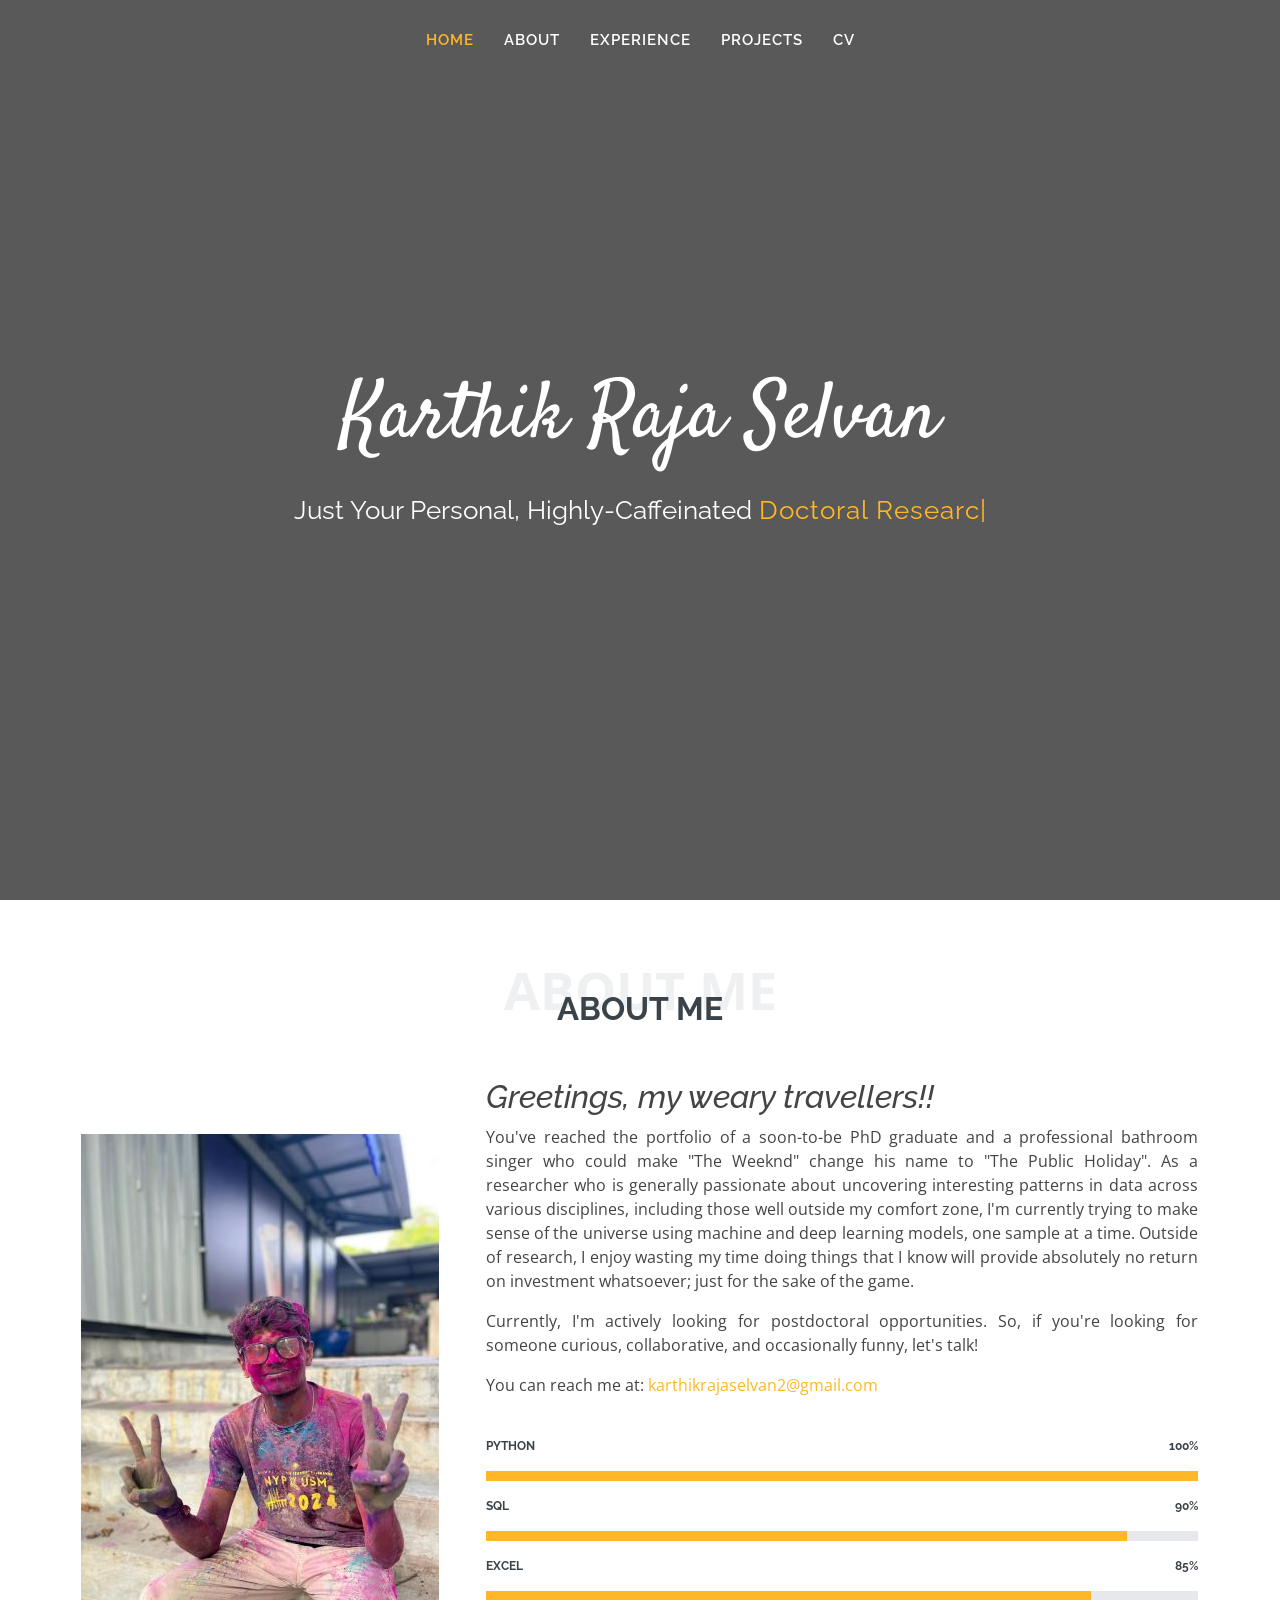
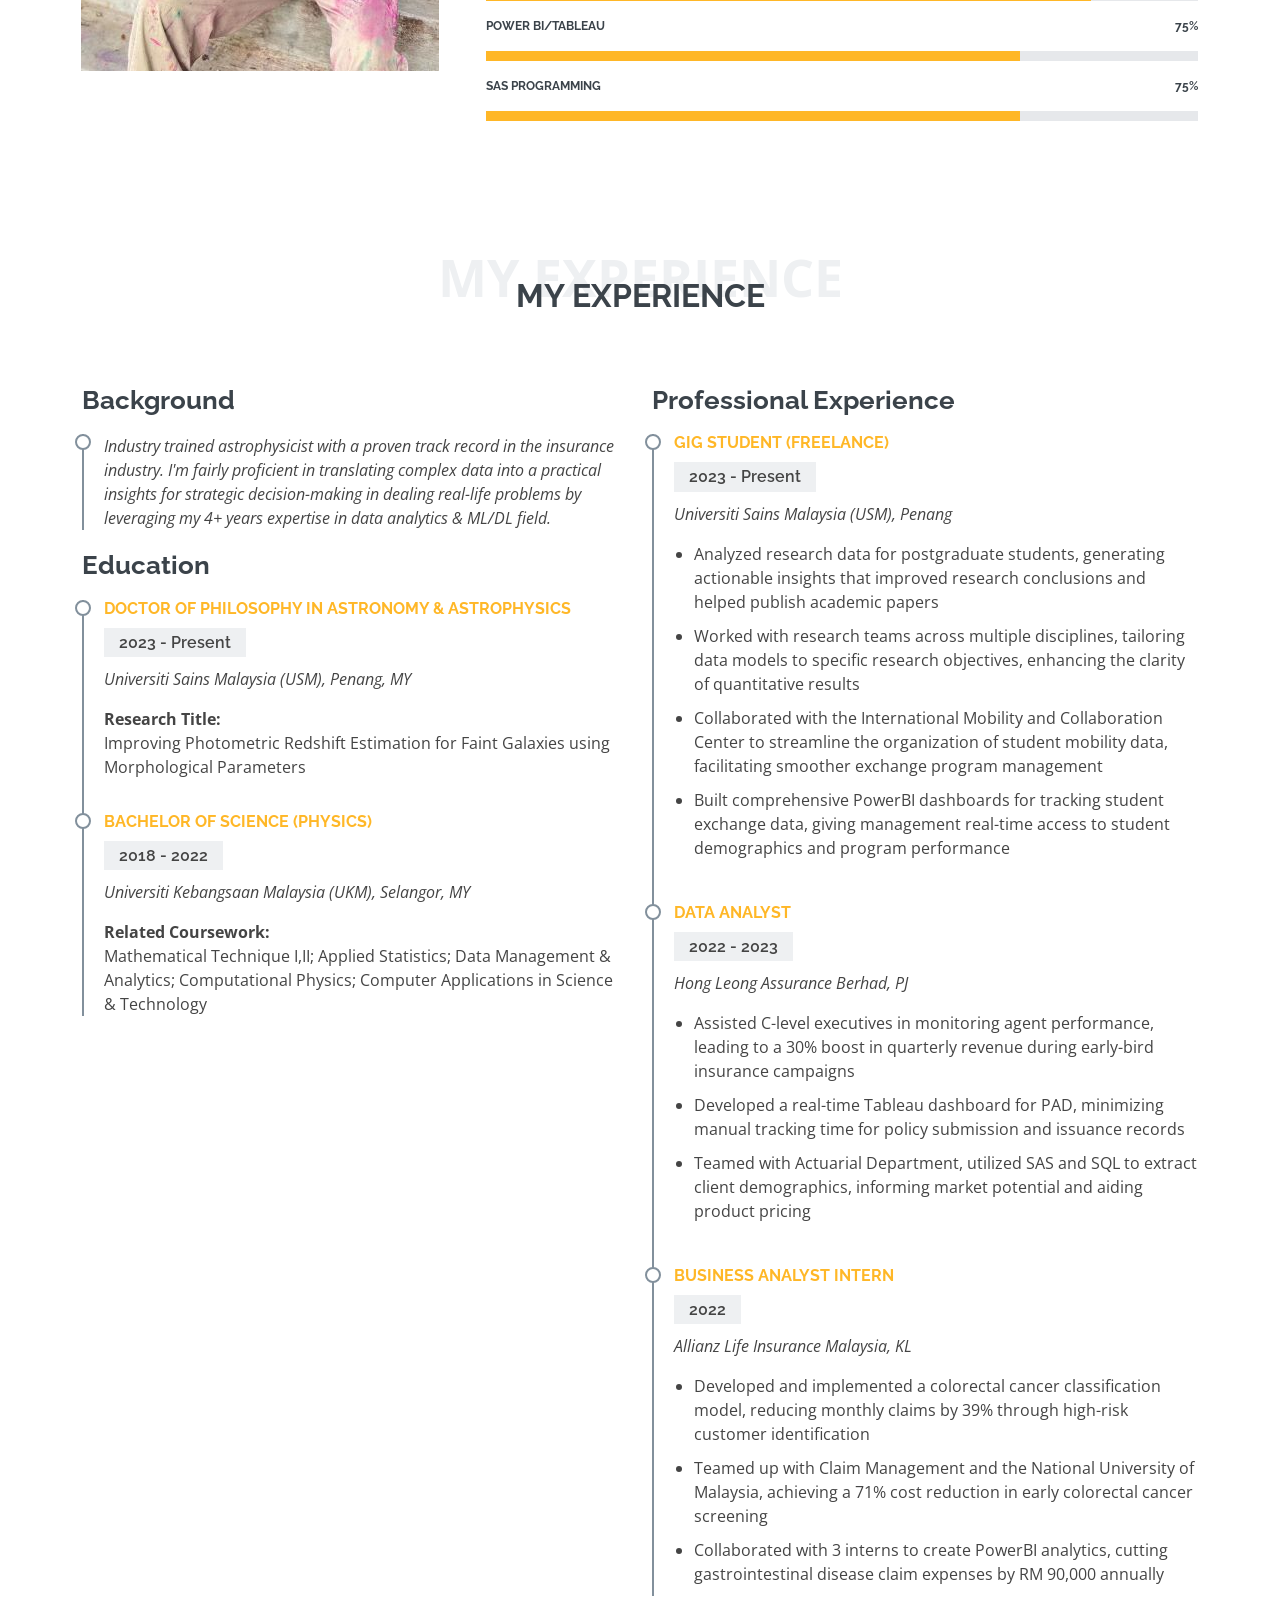
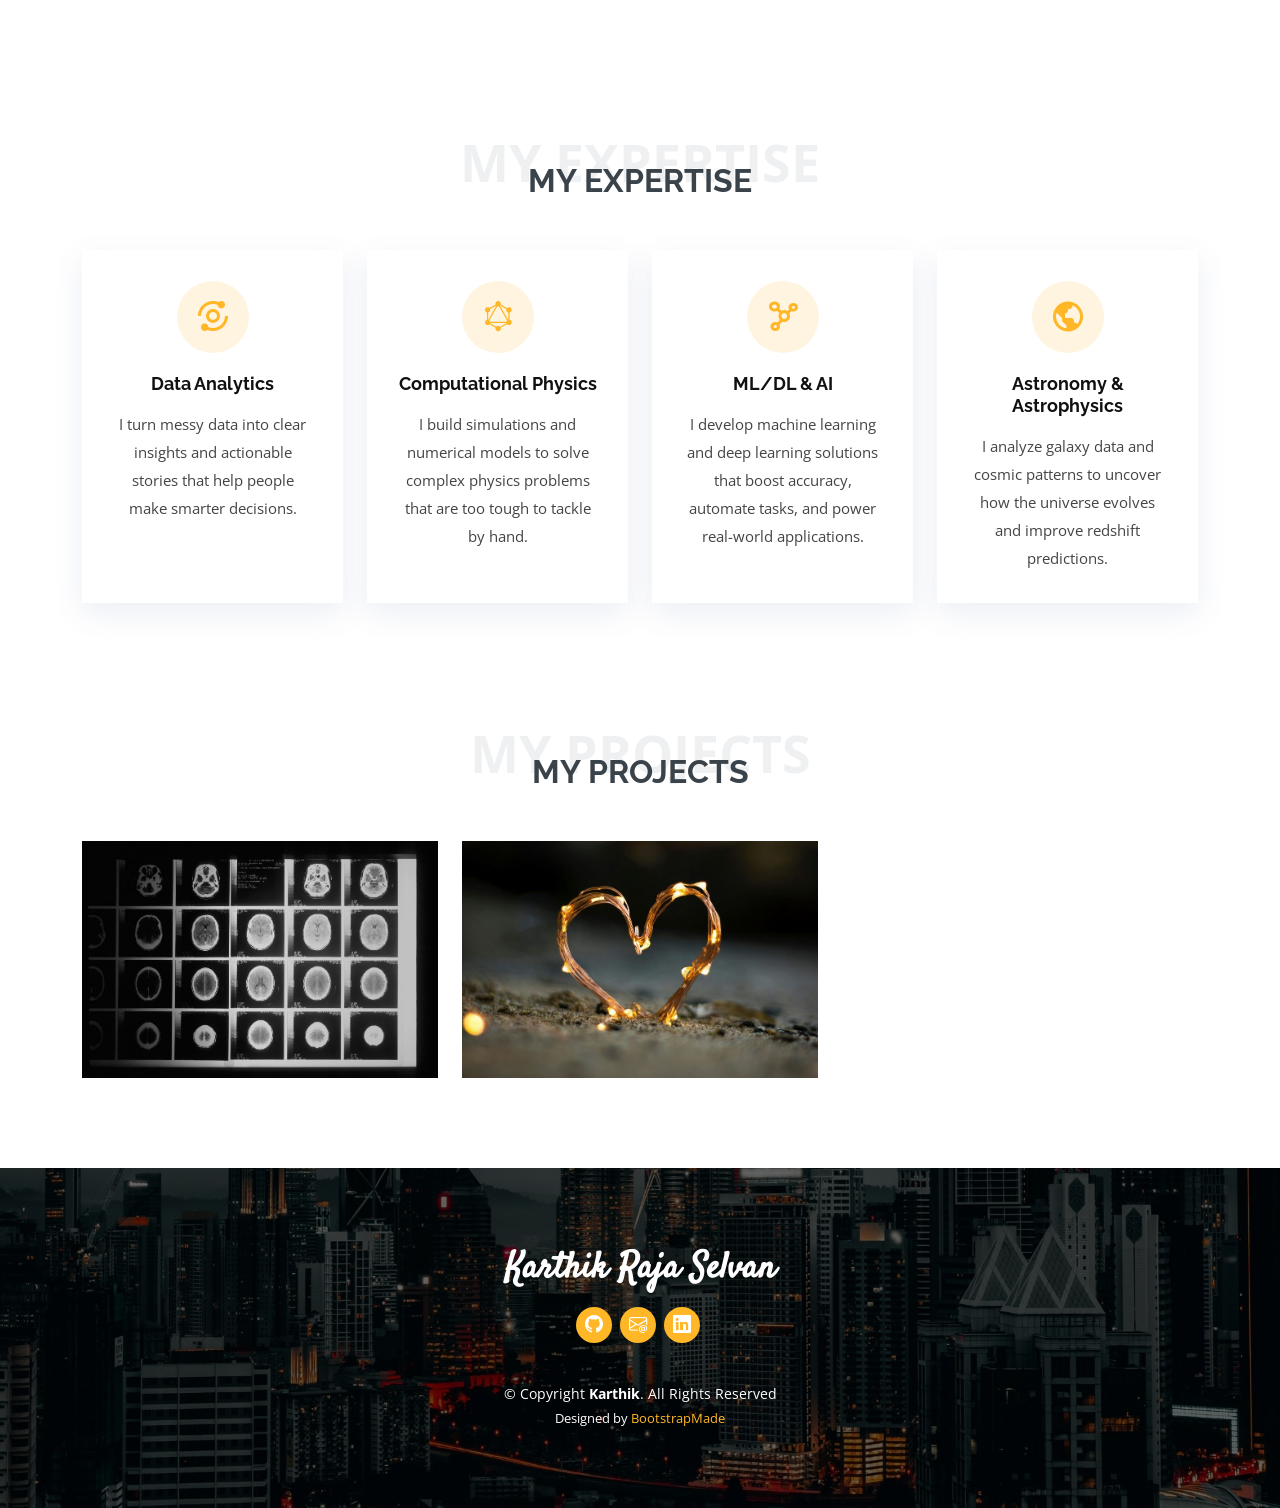
==== commit e7024e91: "Update index.html" ====
--- a/index.html
+++ b/index.html
@@ -385,13 +385,13 @@
           <!--<p>Take a look at my recent work</p>-->
         </div>
 
-        <ul id="portfolio-flters" class="d-flex justify-content-center">
+        <!--<ul id="portfolio-flters" class="d-flex justify-content-center">
           <li data-filter="*" class="filter-active">All</li>
           <li data-filter=".filter-research">Research</li>
           <li data-filter=".filter-ml">Resources</li>
-          <!--<li data-filter=".filter-dashboard">Dashboard</li>-->
+          <li data-filter=".filter-dashboard">Dashboard</li>
           <li data-filter=".filter-fun">Others</li>
-        </ul>
+        </ul>-->
 
         <div class="row portfolio-container">
 
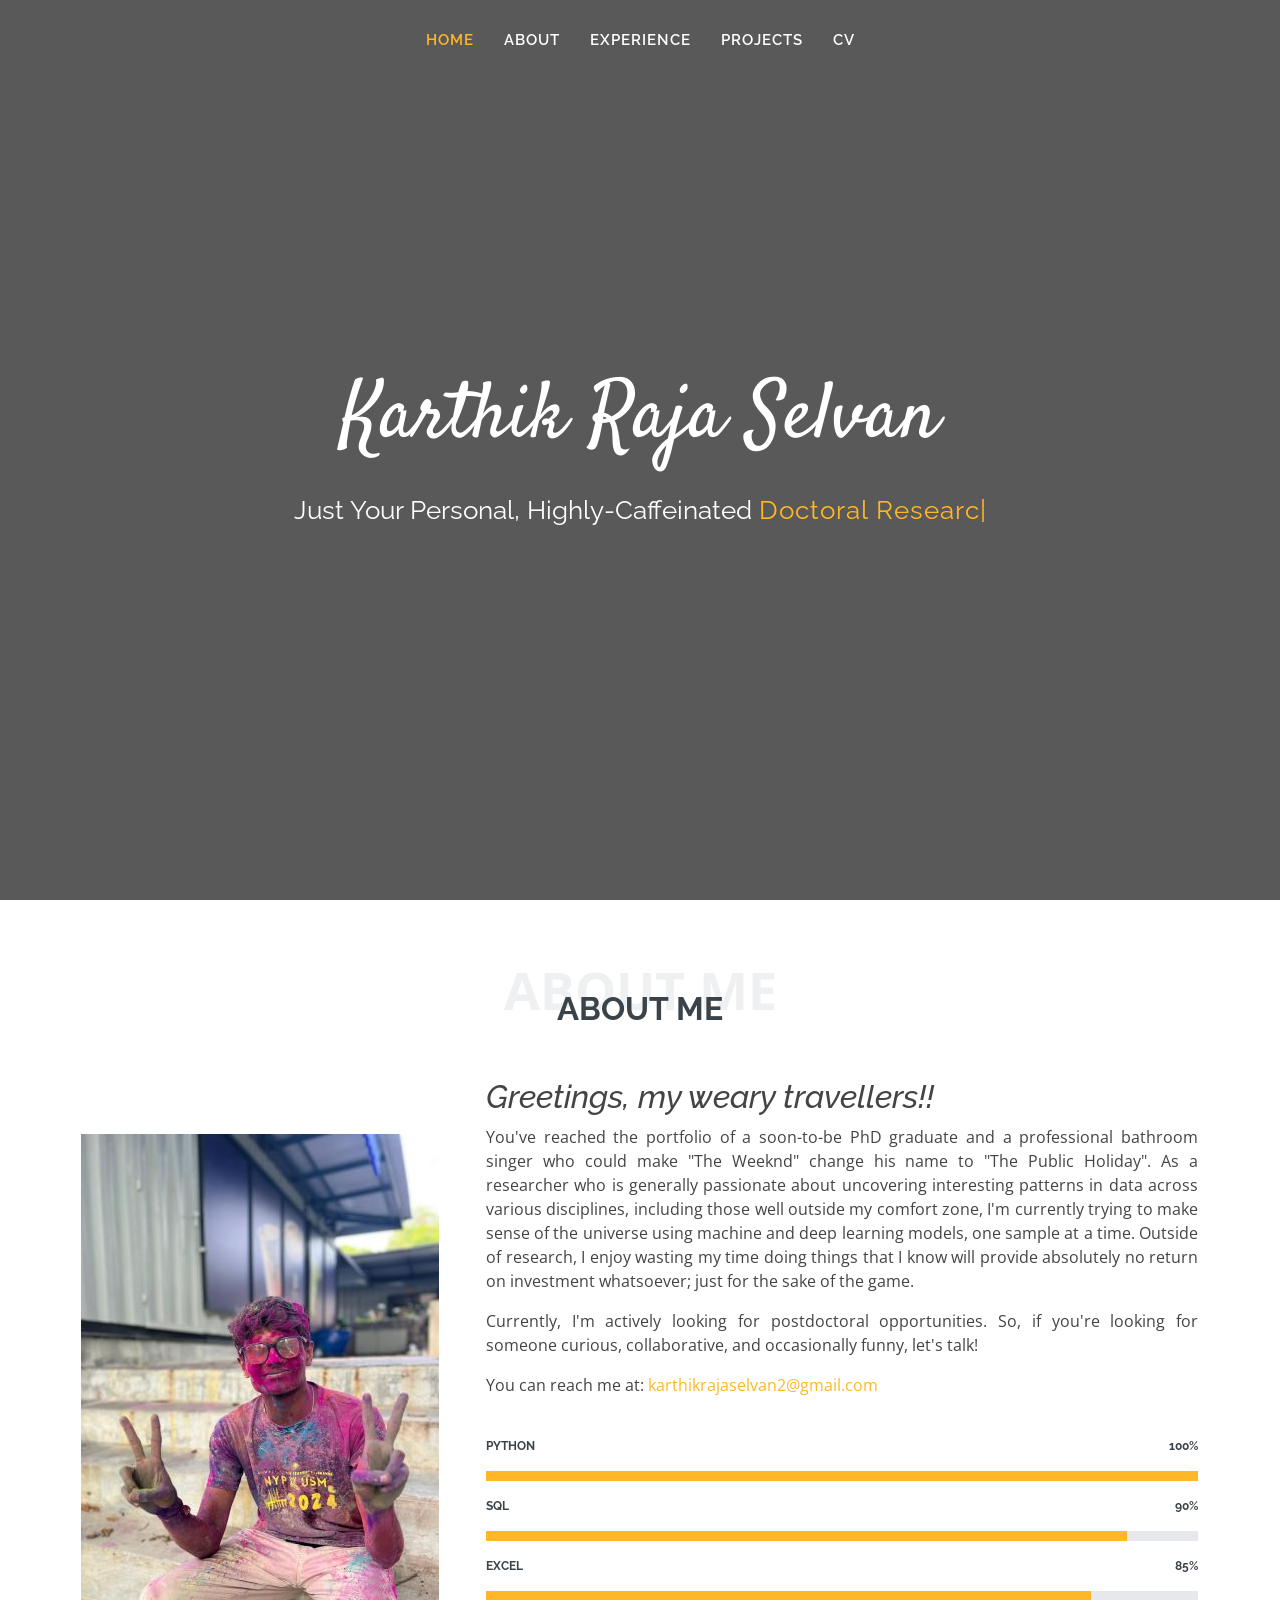
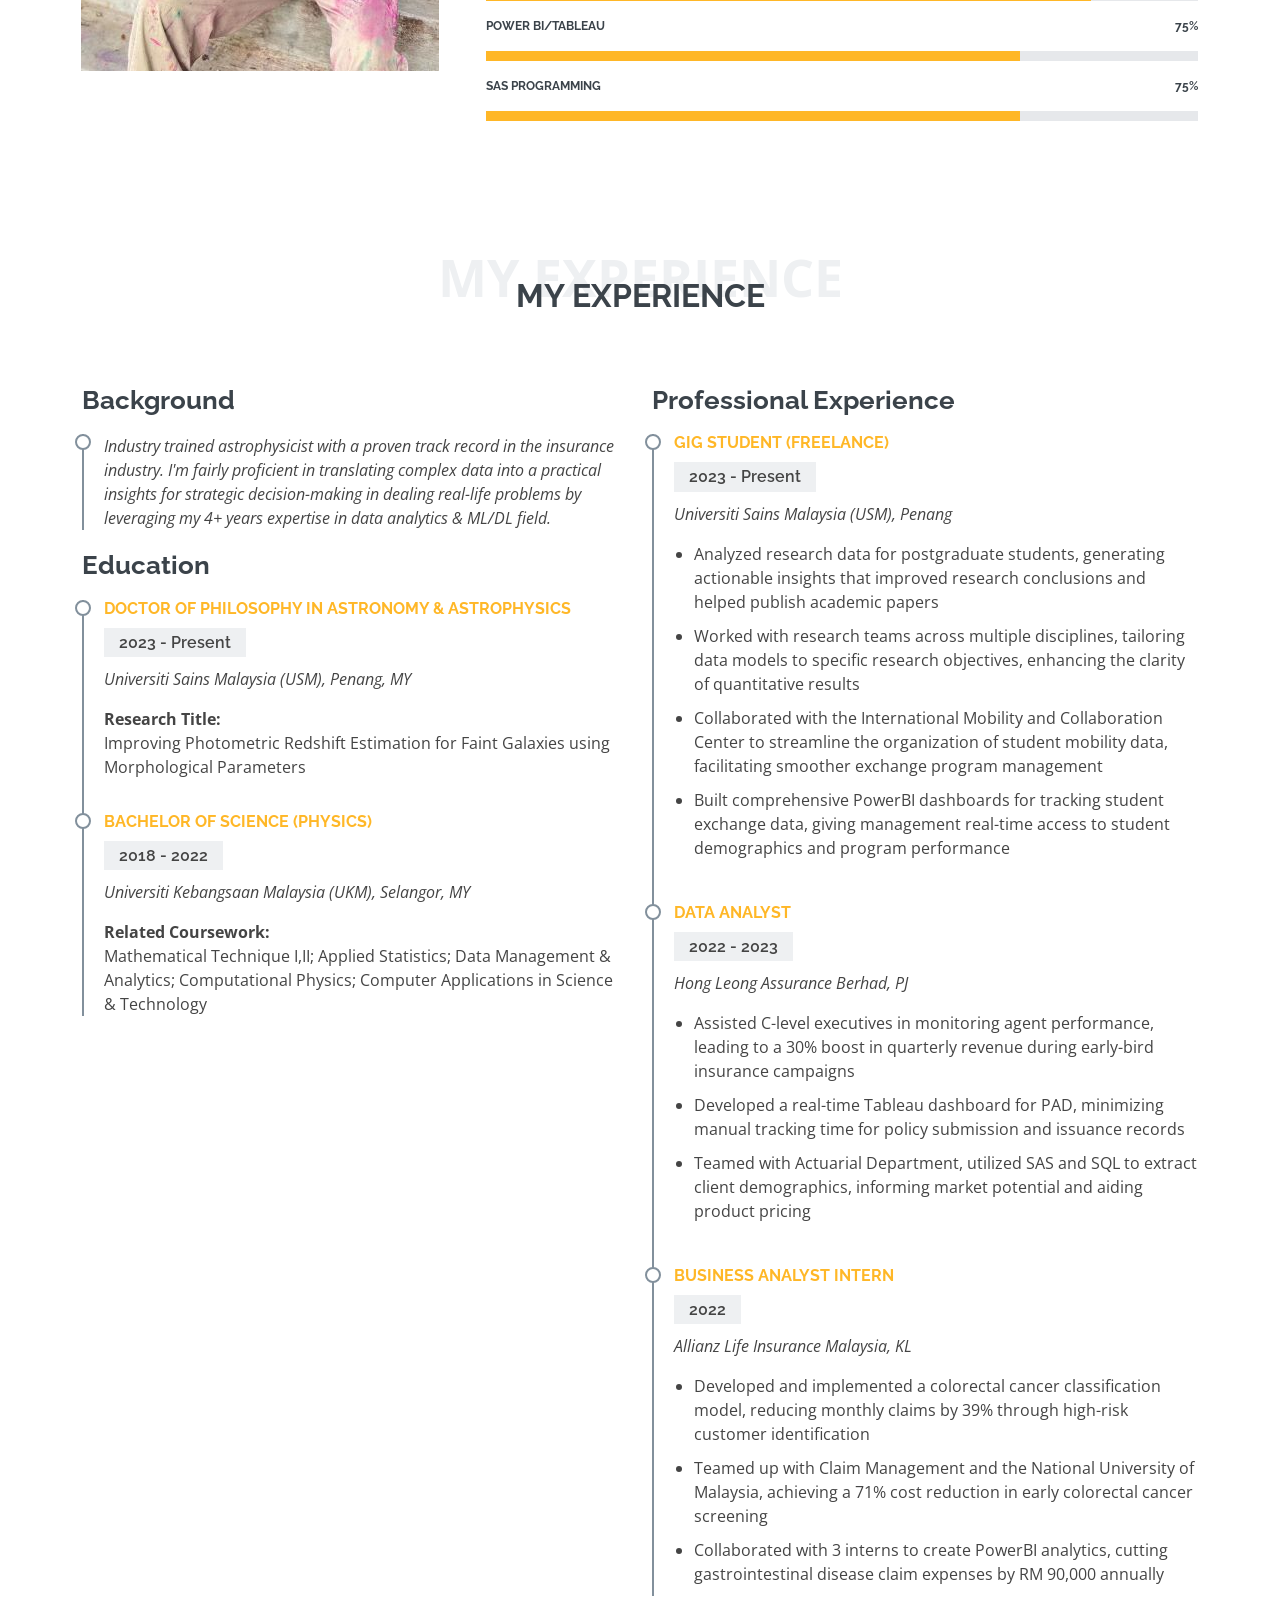
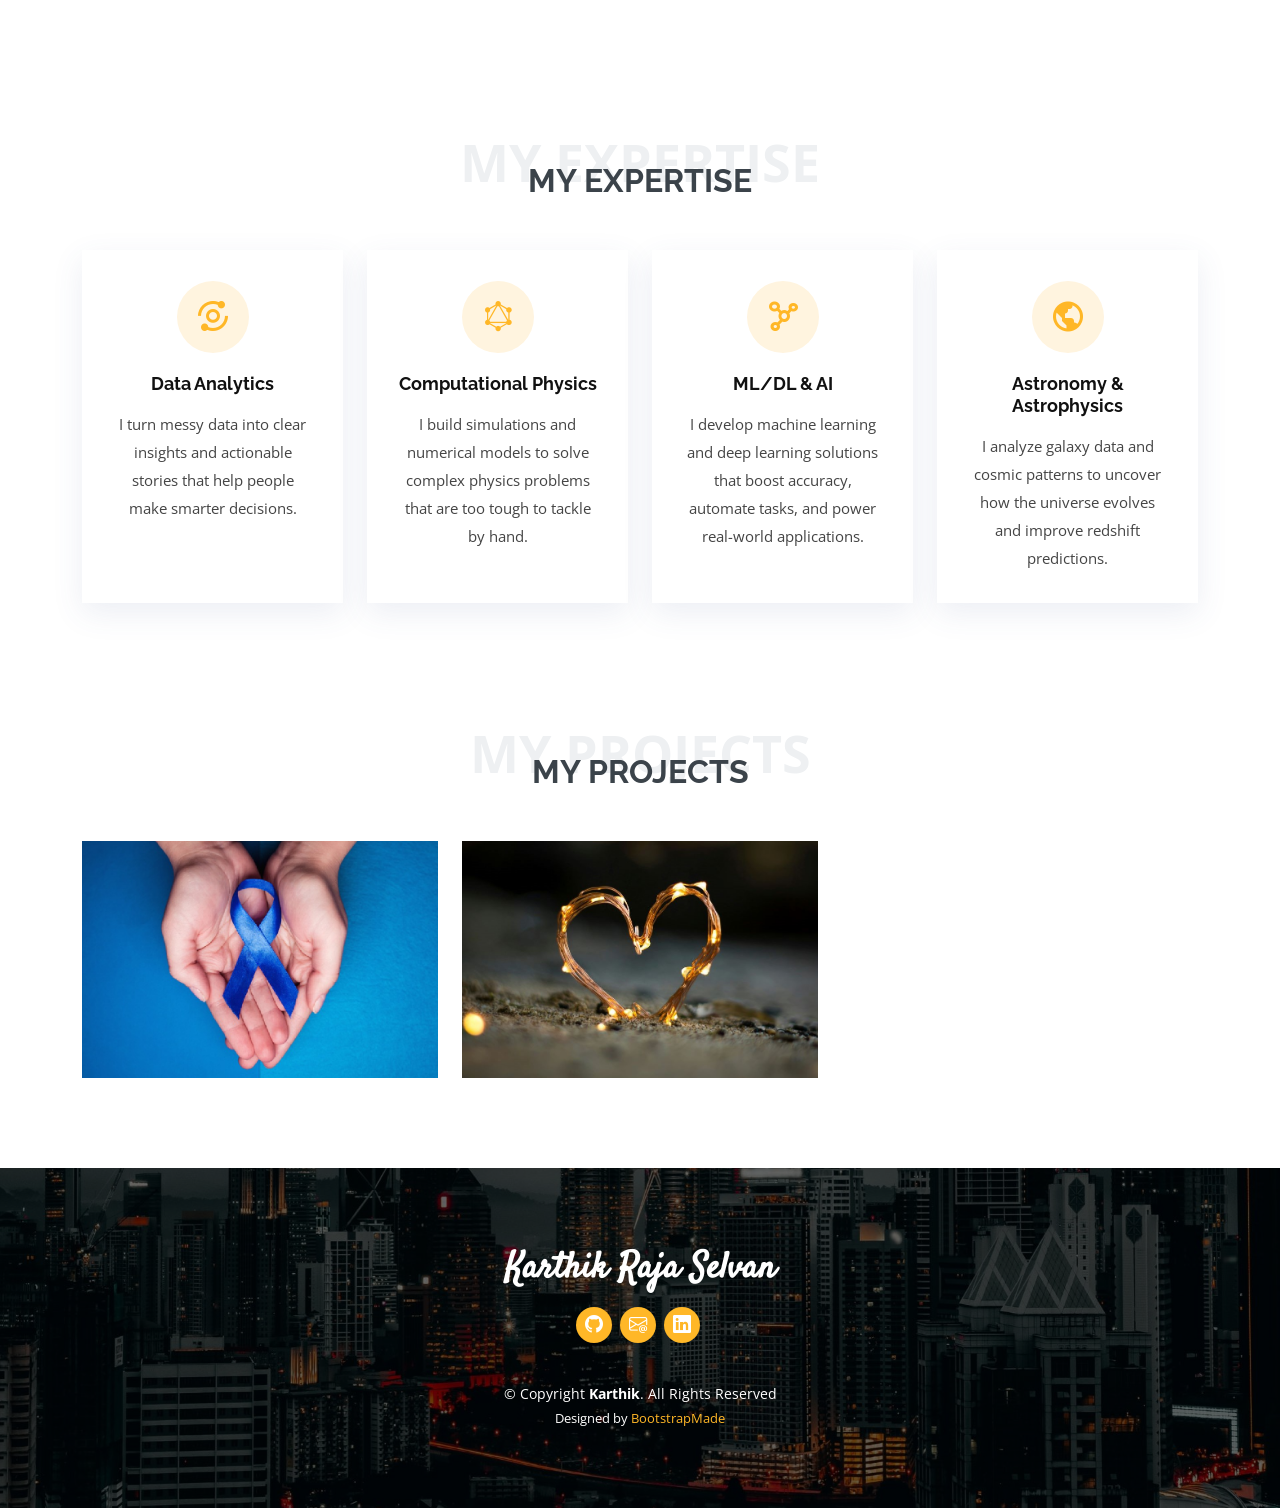
==== commit a28a6299: "Update index.html" ====
--- a/index.html
+++ b/index.html
@@ -396,7 +396,7 @@
         <div class="row portfolio-container">
 
           <div class="col-lg-4 col-md-6 portfolio-item filter-research">
-            <div class="portfolio-img"><img src="assets/img/portfolio/colorectal_cancer.jpg" class="img-fluid" alt=""></div>
+            <div class="portfolio-img"><img src="assets/img/portfolio/Colorectal_Cancer.png" class="img-fluid" alt=""></div>
             <div class="portfolio-info"><a href="assets/documents/Colorectal_cancer_Allianz_project.pdf" target="_blank">
               <h4>Colorectal Cancer Detection</h4>
               <p>This is the report/presentation slide of my project I did at Allianz as a data science intern and won the "Best Presentation" award from the CEO of Allianz Life Insurance.</p>
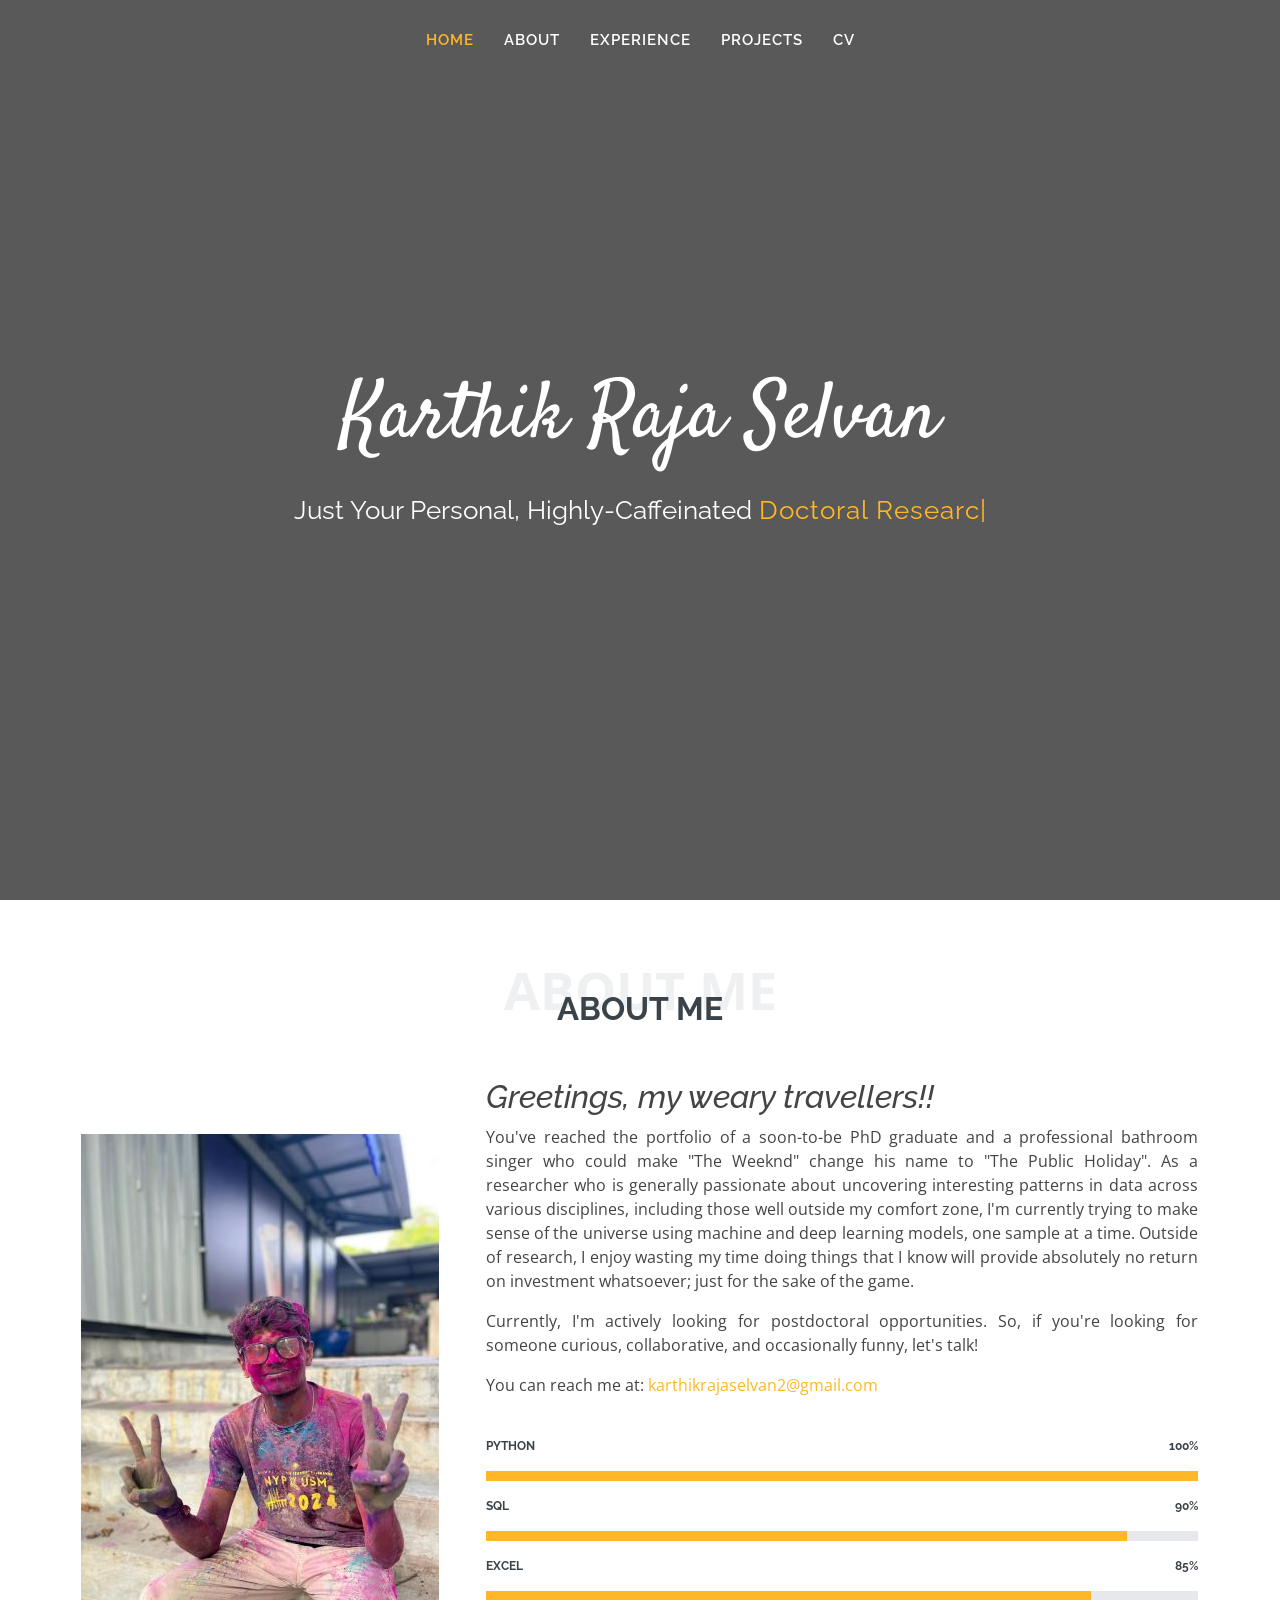
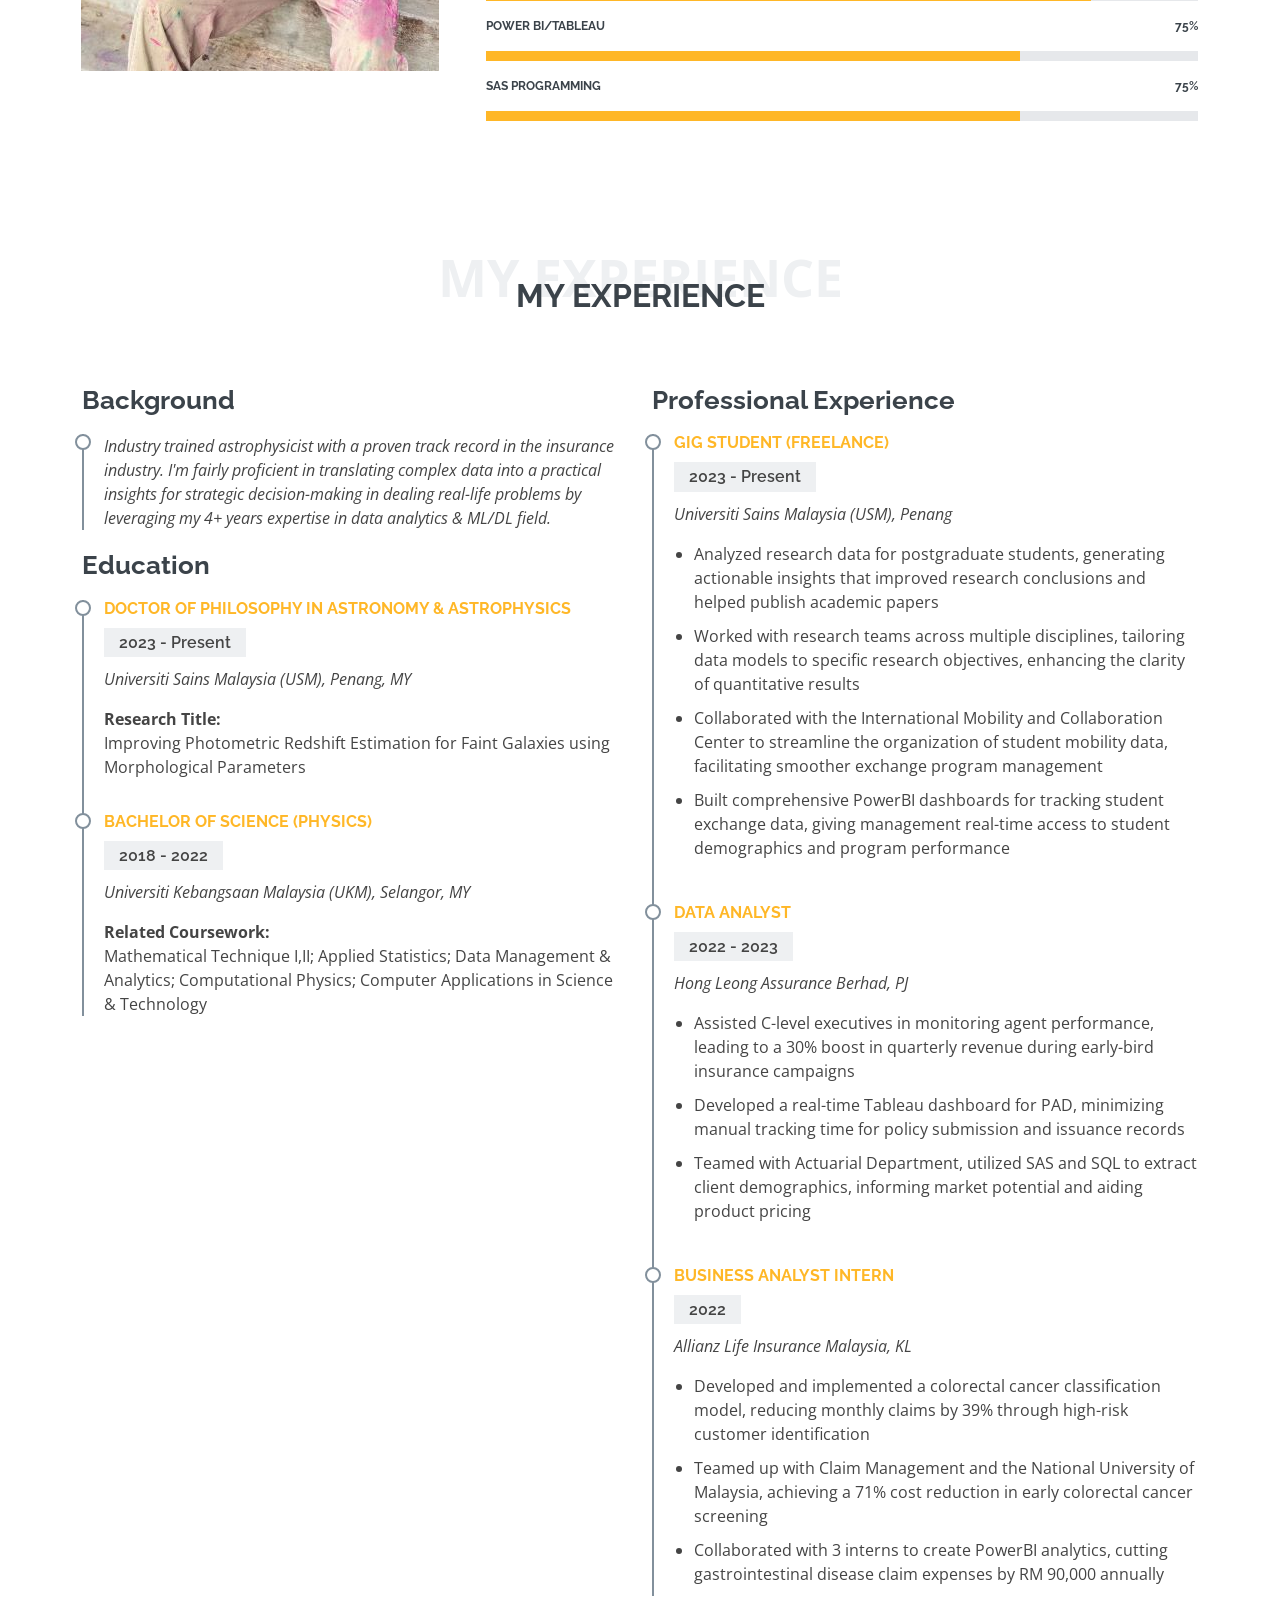
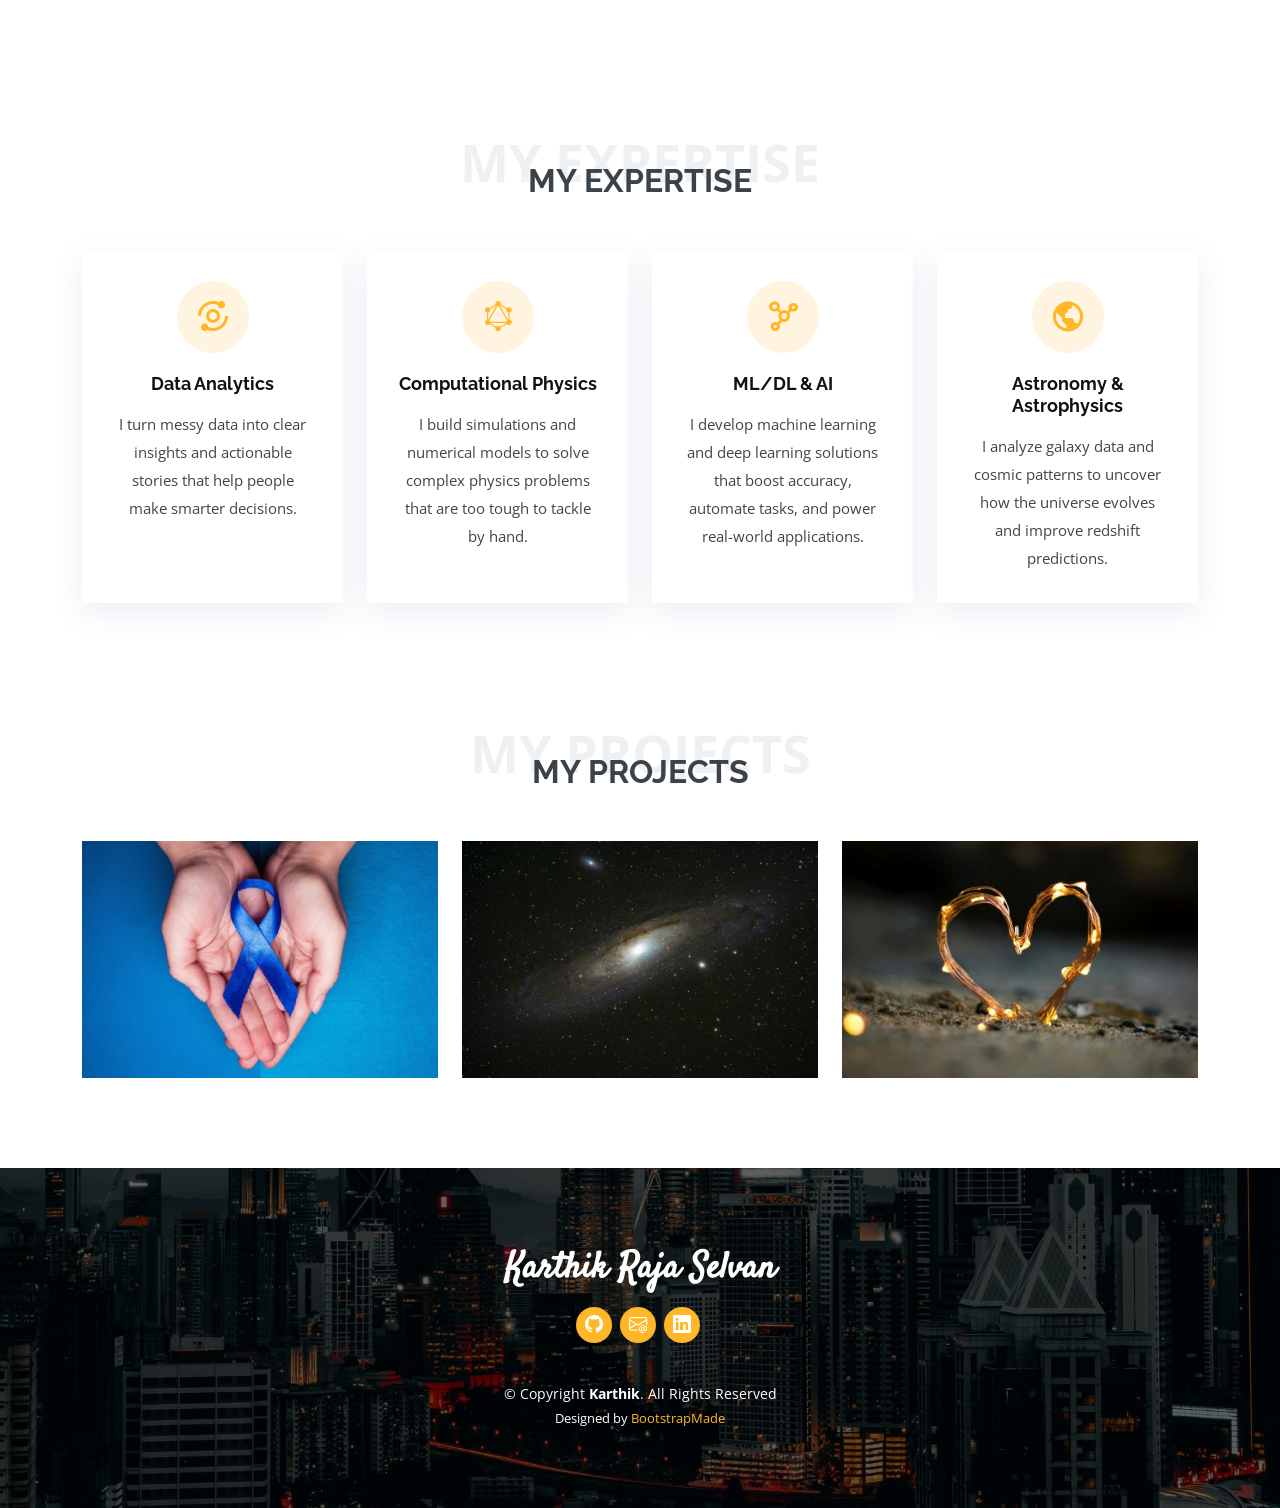
==== commit 7c6d9c7c: "Update index.html" ====
--- a/index.html
+++ b/index.html
@@ -398,22 +398,22 @@
           <div class="col-lg-4 col-md-6 portfolio-item filter-research">
             <div class="portfolio-img"><img src="assets/img/portfolio/Colorectal_Cancer.png" class="img-fluid" alt=""></div>
             <div class="portfolio-info"><a href="assets/documents/Colorectal_cancer_Allianz_project.pdf" target="_blank">
-              <h4>Colorectal Cancer Detection</h4>
-              <p>This is the report/presentation slide of my project I did at Allianz as a data science intern and won the "Best Presentation" award from the CEO of Allianz Life Insurance.</p>
+              <h4>Can Insurance Claims Identify Colorectal Cancer Earlier?</h4>
+              <p>This is my first project I did at Allianz as a business analytics intern and won the "Best Presentation" award from the CEO of Allianz Life Insurance.</p>
             </a>
             </div>
           </div>
 
-          <!--<div class="col-lg-4 col-md-6 portfolio-item filter-research">
+          <div class="col-lg-4 col-md-6 portfolio-item filter-research">
             <div class="portfolio-img"><img src="assets/img/portfolio/galaxy.jpg" class="img-fluid" alt=""></div>
             <div class="portfolio-info"><a href="https://github.com/KarthikRaja-Selvan/Photo-z-Estimation-on-SDSS-MGS" target="_blank">
-              <h4>Photo-z Estimation on SDSS MGS Data</h4>
-              <p>Photo-z estimation using SDSS galaxy data with RandomForest, exploring bands, magnitude errors, and morphology.</p>
+              <h4>How Different Photometric Bands Affect the Photo-z Estimation?</h4>
+              <p>Inspired by my PhD research, I developed an introductory Jupyter Notebook exploring photo-z estimation and how photometric parameter selection affects prediction accuracy.</p>
             </a>
             </div>
           </div>
 
-          <div class="col-lg-4 col-md-6 portfolio-item filter-dashboard">
+          <!--<div class="col-lg-4 col-md-6 portfolio-item filter-dashboard">
             <div class="portfolio-img"><img src="assets/img/portfolio/hr.jpg" class="img-fluid" alt=""></div>
             <div class="portfolio-info"><a href="https://github.com/KarthikRaja-Selvan/IBM-HR-Analytics-Employee-Attrition-Performance" target="_blank">
               <h4>IBM HR Analytics Employee Attrition & Performance</h4>
@@ -434,8 +434,8 @@
           <div class="col-lg-4 col-md-6 portfolio-item filter-fun">
             <div class="portfolio-img"><img src="assets/img/portfolio/myvalentine.jpg" class="img-fluid" alt=""></div>
             <div class="portfolio-info"><a href="https://rawcdn.githack.com/KarthikRaja-Selvan/myvalentine/c1f522cc73ea207ccf0f157c1602349a24655e78/index.html" target="_blank">
-              <h4>My Valentine</h4>
-              <p>I've meticulously cloned this website to impress my crush on Valentine's Day. She loved the website (but not me &#128546)</p>
+              <h4><em>MaValentina</em>: Will You Be My Valentine?</h4>
+              <p>Inspired from @mewtru, I've meticulously cloned this website to impress my crush on Valentine's Day. Long story short, she loved the website (but not me &#128546)</p>
             </a>
             </div>
           </div>
